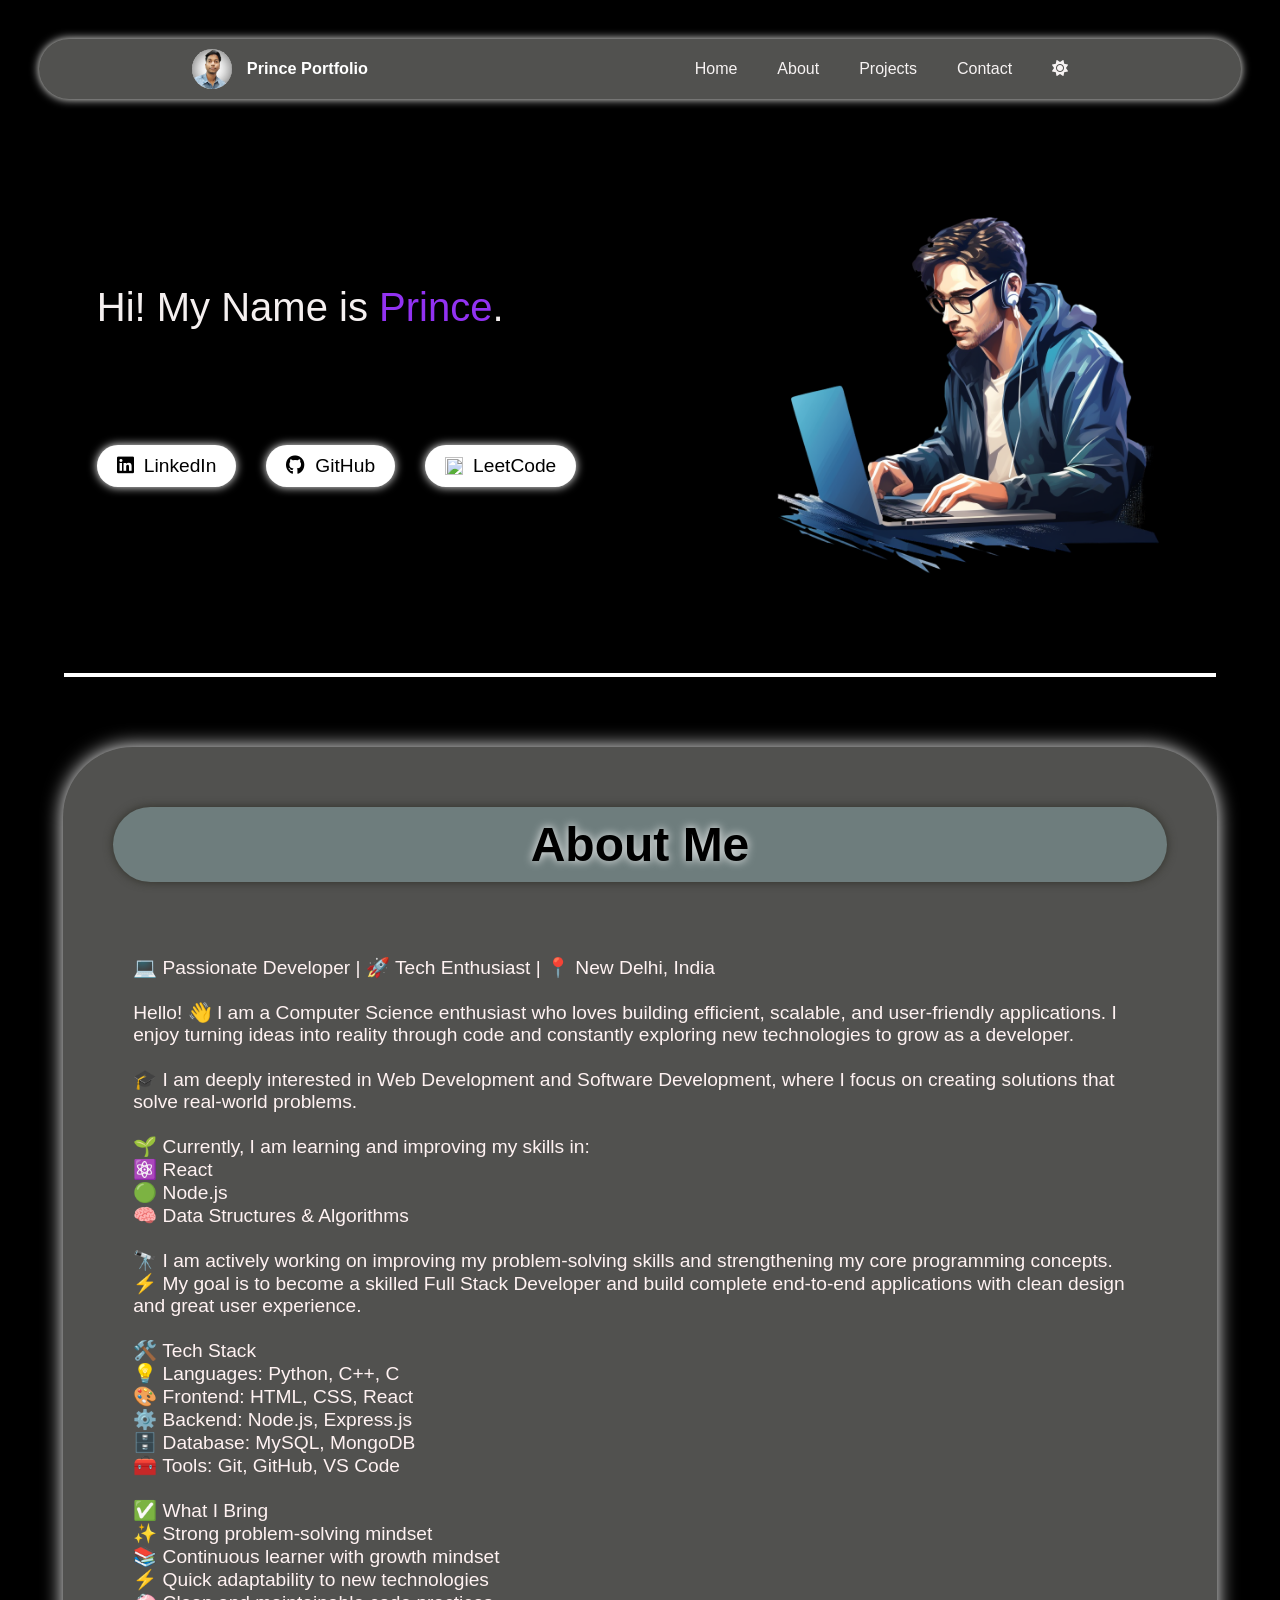
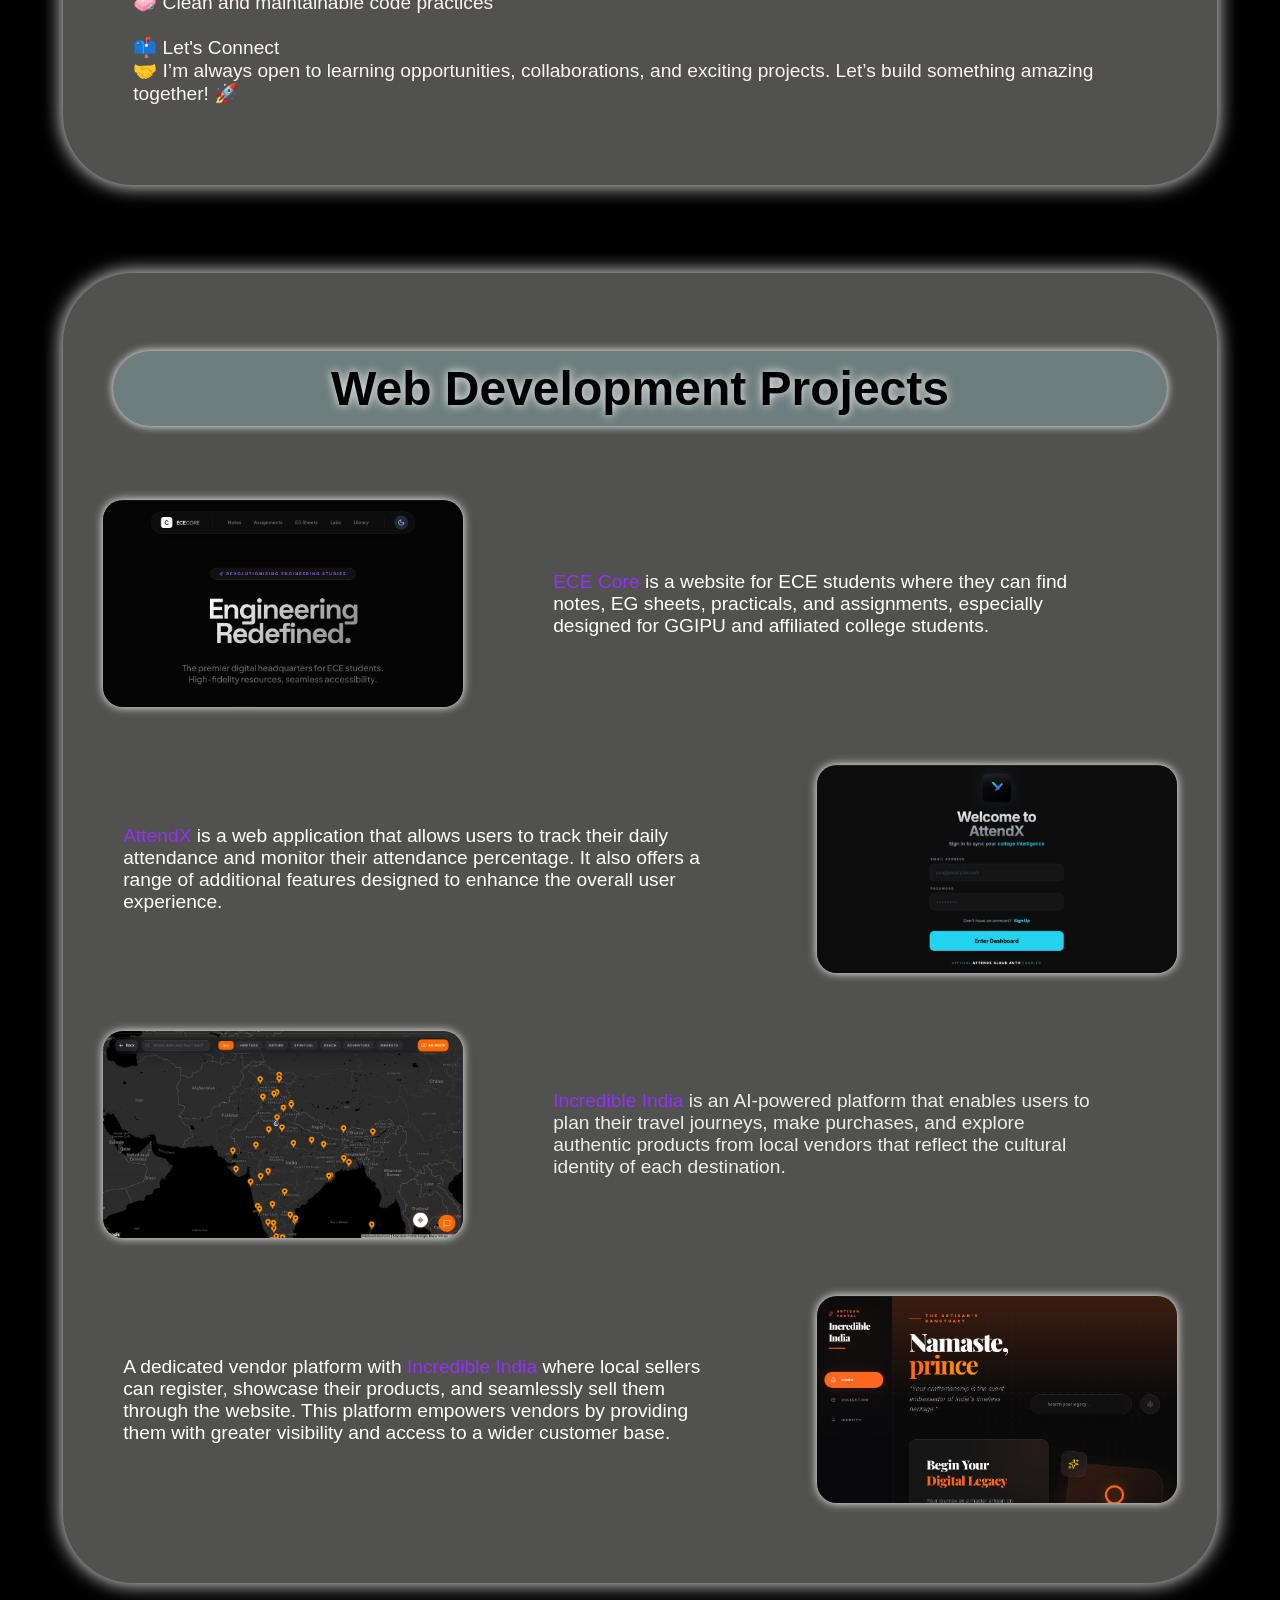
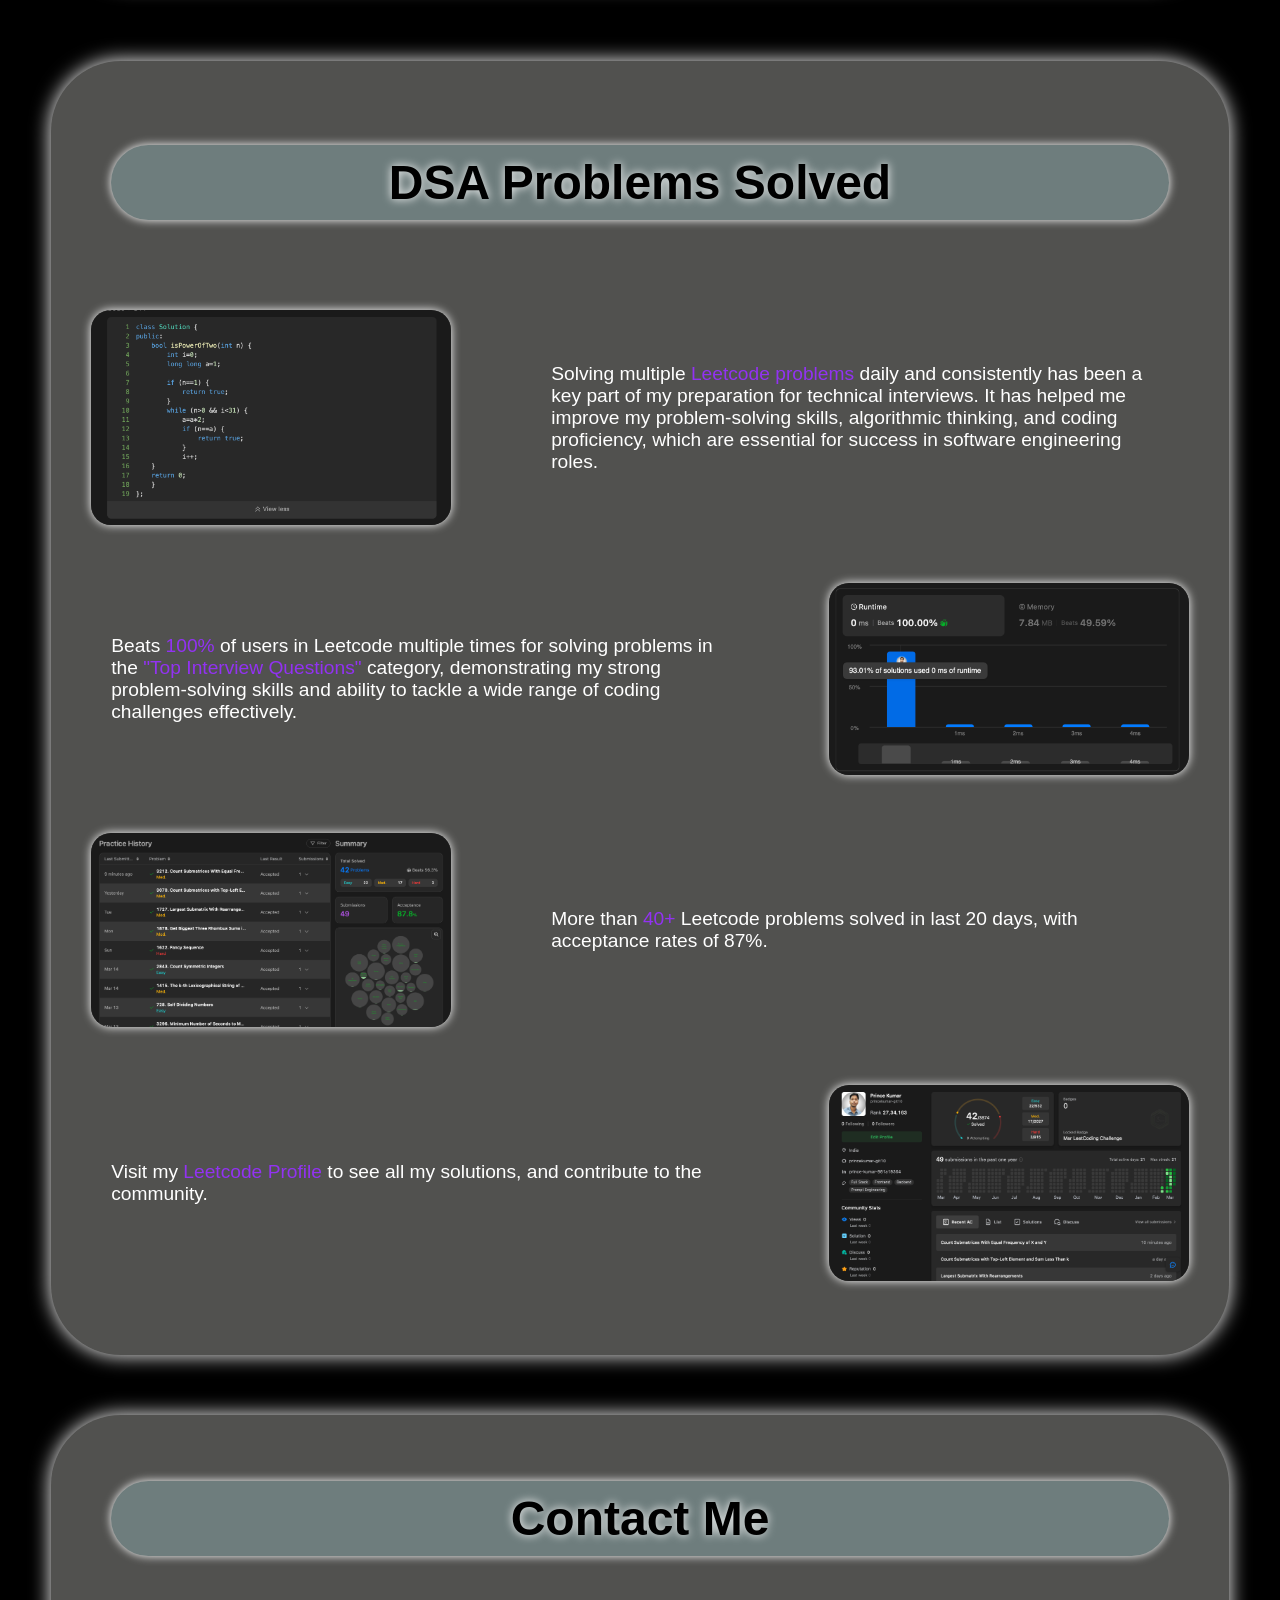
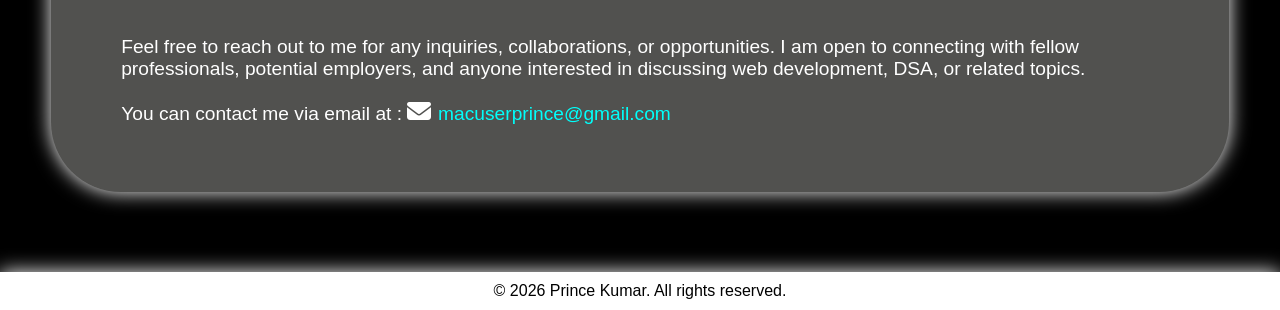
==== index_dark.html @ 42728716 "Added dark mode icon and fixed navbar" ====
<!DOCTYPE html>
<html lang="en">

<!-- head -->

<head>
    <meta charset="UTF-8">
    <meta name="viewport" content="width=device-width, initial-scale=1.0">
    <title>Prince-Portfolio</title>
    <link rel="stylesheet" href="style_dark.css">
    <link rel="preconnect" href="https://fonts.googleapis.com">
    <link rel="preconnect" href="https://fonts.gstatic.com" crossorigin>
    <link
        href="https://fonts.googleapis.com/css2?family=Google+Sans:ital,opsz,wght@0,17..18,400..700;1,17..18,400..700&display=swap"
        rel="stylesheet">
    <link rel="stylesheet" href="https://cdnjs.cloudflare.com/ajax/libs/font-awesome/6.5.0/css/all.min.css">

</head>

<!-- body -->

<body>
    <section id="home">

        <!-- header -->

        <header>
            <nav>
                <div class="left"><a href="https://portfolio-prince-kumar-07.vercel.app/#"><img
                            src="images/Profile.jpeg" alt="Logo"></a>
                    <h1>Prince Portfolio</h1></a>
                </div>
                <div class="right">
                    <div class="top-navbar" id="topNavbar">
                        <ul>
                            <li><a href="#home">Home</a></li>
                            <li><a href="#about">About</a></li>
                            <li><a href="#projects">Projects</a></li>
                            <li><a href="#contact">Contact</a></li>
                            <li><a href="index.html"><i class="fas fa-sun"></i></a></li>
                        </ul>
                    </div>
                </div>
            </nav>
        </header>

        <!-- main -->

        <main>

            <!-- first section -->

            <section class="first">

                <!-- left section -->

                <div class="leftsection">
                    <div>Hi! My Name is <span style="color: #9232f2;">Prince</span>.</div>
                    <br>
                    <span id="element"></span>

                    <div class="button1">
                        <a href="https://www.linkedin.com/in/prince-kumar-981a19364/" class="btn"><i
                                class="fab fa-linkedin"></i> LinkedIn</a>
                        <a href="https://github.com/princekumar-git10" class="btn"><i class="fab fa-github"></i>
                            GitHub</a>
                        <div class="button2">
                            <a href="https://leetcode.com/u/princekumar-git10/" class="btn" target="_blank">
                                <img src="https://cdn.jsdelivr.net/gh/devicons/devicon/icons/leetcode/leetcode-original.svg"
                                    class="icon">
                                LeetCode
                            </a>

                        </div>
                    </div>
                </div>

                <!-- right section -->

                <div class="rightsection">
                    <img src="images/bg.png" alt="prince">
                </div>
            </section>
    </section>

    <hr>

    <!-- about me section -->

    <section id="about">

        <h1>
            About Me
        </h1>
        <br>
        <br>
        <br>
        <div id="text">
        </div>
        <script src="react.js"></script>
    </section>
    <br>

    <!-- prohects section -->

    <section id="projects">

        <!-- second section-->

        <section class="second">
            <br>
            <h1>
                Web Development Projects
            </h1>
            <br>
            <br>
            <br>
            <div class="box">
                <div class="vertical-1"><a href="https://ece-core.vercel.app/">
                        <img class="image-top-1" src="images/Screenshot 2026-03-18 at 5.50.10 PM.png" alt="Image 1"></a>
                    <div class="vertical-text">
                        <p><span style="color: #9232f2;">ECE Core </span> is a website for ECE students where they can
                            find notes, EG sheets, practicals, and assignments, especially designed for GGIPU and
                            affiliated college students.
                        </p>
                    </div>
                </div>
                <br>
                <div class="vertical-2">
                    <div class="vertical-text">
                        <p><span style="color: #9232f2;">AttendX</span> is a web application that allows users to track
                            their daily attendance and monitor their attendance percentage. It also offers a range of
                            additional features designed to enhance the overall user experience.</p>

                    </div>
                    <a href="https://attendxwithai.netlify.app"><img class="image-top-2"
                            src="images/Screenshot 2026-03-18 at 5.49.44 PM.png" alt="Image 2"></a>
                </div>
                <br>
                <div class="vertical-3">
                    <a href="https://incredible-india-website-six.vercel.app/">
                        <img class="image-top-3" src="images/Screenshot 2026-03-18 at 5.48.37 PM.png" alt="Image 3"></a>
                    <div class="vertical-text">
                        <p><span style="color: #9232f2;">Incredible India </span> is an AI-powered platform that enables
                            users to plan their travel journeys, make purchases, and explore authentic products from
                            local vendors that reflect the cultural identity of each destination.</p>
                    </div>
                </div>
                <br>
                <div class="vertical-4">
                    <div class="vertical-text">
                        <p>A dedicated vendor platform with <span style="color: #9232f2;">Incredible India </span> where
                            local sellers can register, showcase their products, and seamlessly sell them through the
                            website. This platform empowers vendors by providing them with greater visibility and access
                            to a wider customer base.</p>
                    </div>
                    <a href="https://incredible-india-artist-portal.vercel.app/">
                        <img class="image-top-4" src="images/Screenshot 2026-03-18 at 5.48.01 PM.png" alt="Image 4">
                    </a>
                </div>
            </div>
        </section>

        <br>

        <!-- third section -->

        <section class="third">
            <br>
            <br>
            <br>
            <h1>
                DSA Problems Solved
            </h1>

            <div class="box">
                <div class="vertical-1">
                    <img class="image-top-1" src="images/Screenshot 2026-03-19 at 8.12.50 PM.png" alt="Image 1">
                    <div class="vertical-text">
                        <p>Solving multiple <span style="color: #9232f2;">Leetcode problems</span> daily and
                            consistently has been a key part of my preparation for technical interviews. It has helped
                            me improve my problem-solving skills, algorithmic thinking, and coding proficiency, which
                            are essential for success in software engineering roles.</p>
                    </div>
                </div>
                <br>
                <div class="vertical-2">
                    <div class="vertical-text">
                        <p>Beats <span style="color: #9232f2;">100%</span> of users in Leetcode multiple times for
                            solving problems in the <span style="color: #9232f2;">"Top Interview Questions"</span>
                            category, demonstrating my strong problem-solving skills and ability to tackle a wide range
                            of coding challenges effectively.</p>

                    </div>
                    <img class="image-top-2" src="images/Screenshot 2026-03-19 at 8.13.04 PM.png" alt="Image 2">
                </div>
                <br>
                <div class="vertical-3">
                    <img class="image-top-3" src="images/Screenshot 2026-03-19 at 8.14.20 PM.png" alt="Image 3">
                    <div class="vertical-text">
                        <p>More than <span style="color: #9232f2;">40+</span> Leetcode problems solved in last 20 days,
                            with acceptance rates of 87%.</p>
                    </div>
                </div>
                <br>
                <div class="vertical-4">
                    <div class="vertical-text">
                        <p>Visit my <span style="color: #9232f2;">Leetcode Profile</span> to see all my solutions, and
                            contribute to the community.</p>
                    </div>

                    <a href="https://leetcode.com/u/princekumar-git10/" target="_blank">
                        <img class="image-top-4" src="images/Screenshot 2026-03-19 at 8.14.45 PM.png" alt="Image 4">
                    </a>

                </div>
            </div>
            <br>
            <br>
            <br>

        </section>
        <section id="contact">
            <!-- fourth section -->

            <section class="fourth">
                <br>
                <br>
                <h1>
                    Contact Me
                </h1>

                <div class="box">
                    <div class="vertical-1">
                        <!-- <img class="image-top-1" src="images/Screenshot 2026-03-19 at 8.15.21 PM.png" alt="Image 1"> -->
                        <div class="vertical-text">
                            <p>Feel free to reach out to me for any inquiries, collaborations, or opportunities. I am
                                open to
                                connecting with fellow professionals, potential employers, and anyone interested in
                                discussing
                                web development, DSA, or related topics.</p>
                        </div>
                    </div>
                    <br>
                    <div class="vertical-2">
                        <div class="vertical-text">
                            <p>You can contact me via email at :
                                <a href="mailto:macuserprince@gmail.com" class="nav-link-contact">
                                    <i class="fas fa-envelope"> </i>
                                </a>
                                <a href="mailto:macuserprince@gmail.com" class="buttonforcontact"><span
                                        style="color: #00fffb;"> macuserprince@gmail.com </span></a>

                            </p>
                            <br>
                            <br>
                            <br>
            </section>

        </section>

        </main>

        <!-- script for typing animation -->

        <script src="https://unpkg.com/typed.js@3.0.0/dist/typed.umd.js"></script>
        <script>
            var typed = new Typed('#element', {
                strings: ['I am a web developer', 'Also a <span style="color: #9232f2;">DSA </span>Enthusiast.'],
                typeSpeed: 50,
            });
        </script>

        <!-- footer -->

        <footer>
            <section class="footer">
                <div class="footer-content">
                    <p>&copy; 2026 Prince Kumar. All rights reserved.</p>
                </div>
            </section>
        </footer>

        <div class="bottom-navbar" id="bottomNavbar">
            <a href="#home" class="nav-link"><i class="fas fa-home"></i></a>
            <a href="#about" class="nav-link-1"><i class="fas fa-user"></i></a>
            <a href="#projects" class="nav-link"><i class="fas fa-code"></i></a>
            <a href="#contact" class="nav-link"><i class="fas fa-envelope"></i></a>
        </div>

        <script src="react.js"></script>
</body>



</html>
---- style_dark.css ----
* {
    margin: 0;
    padding: 0;
}

html {
    scroll-behavior: smooth;
}

body {
    background-color: black;
    color: white;
    font-family: 'Google Sans', sans-serif;
}

nav {
    display: flex;
    justify-content: space-around;
    align-items: center;
    height: 60px;
    background-color: #51514f;
    overflow: hidden;
    border-radius: 30px;
    margin: 3.01%;
    box-shadow: #fffffc 0px 0px 10px;
}

nav ul {
    display: flex;
    list-style: none;
}

nav ul li {
    margin: 0px 20px;
}

nav ul li a {
    text-decoration: none;

    /* margin: 0 15px; */
    color: rgb(247, 243, 243);
    font-weight: 500;

}

.left img {
    width: 40px;
    height: 40px;
    border-radius: 50%;
    margin-top: 4px;
}

nav ul li a:hover {
    color: #938f97;
    /* font-size: 1.02rem;
    transition: 0.3s; */

}

div.left {
    color: rgb(255, 255, 255);
    font-size: 0.87rem;
    display: flex;
    align-items: center;
    gap: 15px;
}



#about {
    max-width: 87vw;
    margin: auto;
    background-color: #51514f;

    border-top-left-radius: 70px;
    border-top-right-radius: 70px;
    border-bottom-left-radius: 70px;
    border-bottom-right-radius: 70px;
    padding: 60px 20px;
    margin-top: 70px;
    box-shadow: #ffffff 0px 0px 20px;
}

#about h1 {
    color: rgb(0, 0, 0);
    font-size: 3rem;
    margin: 0px 30px;
    text-shadow: #ffffff 0px 0px 10px;
    box-shadow: #313129 0px 0px 10px;
    background-color: rgb(110, 125, 125);

    border-radius: 80px;
    padding: 10px;
    text-align: center;
}

#about p {
    margin: 20px 50px;
    text-align: left;
    font-size: 1.2rem;
    color: rgb(255, 255, 255);
    /* justify-content: space-around; */
}

#about #text {
    font-size: 1.2rem;
    color: rgb(255, 242, 242);
    margin: 20px 50px;
}


.first {
    color: rgb(245, 240, 240);
    /* width: 100%; */
    display: flex;
    justify-content: space-around;
    align-items: center;
    margin: 5vw 6vw;
}

.first .button1 {
    display: flex;
    gap: 30px;
}

.first .button1 a:hover {
    background-color: #51514f;
    color: white;
    transition: 0.3s;
    transform: scale(1.1);
}

.first .button1 a {
    background-color: #ffffff;
    color: black;
    border: none;
    padding: 10px 20px;
    border-radius: 50px;
    font-size: 1.2rem;
    cursor: pointer;
    box-shadow: #ffffff 0px 0px 10px;
    margin-top: 70px;
    text-decoration: none;
    display: flex;
    align-items: center;
    gap: 10px;
}


div.leftsection {
    /* background-color: rgb(255, 0, 0); */
    width: 50%;
    font-size: 2.5rem;
    margin-left: 20px;
    /* padding: 90px; */

}

div.rightsection {
    width: 50%;
}

.rightsection img {
    width: 80%;
    margin-left: 90px;
}

hr {
    background-color: #ffffff;
    height: 4px;
    width: 90%;
    border: none;
    margin: 0px auto;

}

.second {
    max-width: 87vw;
    margin: auto;
    background-color: #51514f;

    border-top-left-radius: 70px;
    border-top-right-radius: 70px;
    border-bottom-left-radius: 70px;
    border-bottom-right-radius: 70px;
    padding: 60px 20px;
    margin-top: 70px;
    box-shadow: #ffffff 0px 0px 20px;
}

.second h1 {
    color: rgb(0, 0, 0);
    font-size: 3rem;
    margin: 0px 30px;
    text-shadow: #ffffff 0px 0px 10px;
    box-shadow: white 0px 0px 10px;
    background-color: rgb(110, 125, 125);

    border-radius: 80px;
    padding: 10px;
    text-align: center;
}

.second .vertical-1 {
    display: flex;
    /* flex-direction: column; */
    align-items: center;
    margin: 10px 10px;
    /* width: 300px; */
    height: auto;

}

.second .vertical-1 .vertical-text {
    margin: 0px 80px;
    text-align: left;
    font-size: 1.2rem;
    color: rgb(255, 255, 255);
    /* justify-content: space-around; */
}


.second img.image-top-1 {
    display: flex;
    flex-direction: column;
    align-items: center;
    margin: 10px 10px;
    width: 360px;
    height: auto;
    border-radius: 20px;
    box-shadow: #ffffff 0px 0px 10px;
}

.second .vertical-2 {
    display: flex;
    /* flex-direction: column; */
    align-items: center;
    margin: 10px 10px;
    /* width: 300px; */
    height: auto;
    gap: 50px;

}

.second .vertical-2 .vertical-text {
    margin: 0px 30px;
    text-align: left;
    font-size: 1.2rem;
    color: rgb(255, 255, 255);
    /* justify-content: space-around; */
}


.second img.image-top-2 {
    display: flex;
    flex-direction: column;
    align-items: center;
    margin: 10px 10px;
    width: 360px;
    height: auto;
    border-radius: 20px;
    box-shadow: #ffffff 0px 0px 10px;
}

.second .vertical-3 {
    display: flex;
    /* flex-direction: column; */
    align-items: center;
    margin: 10px 10px;
    /* width: 300px; */
    height: auto;

}

.second .vertical-3 .vertical-text {
    margin: 0px 80px;
    text-align: left;
    font-size: 1.2rem;
    color: rgb(236, 236, 236);
    /* justify-content: space-around; */
}


.second img.image-top-3 {
    display: flex;
    flex-direction: column;
    align-items: center;
    margin: 10px 10px;
    width: 360px;
    height: auto;
    border-radius: 20px;
    box-shadow: #ffffff 0px 0px 10px;
}

.second .vertical-4 {
    display: flex;
    /* flex-direction: column; */
    align-items: center;
    margin: 10px 10px;
    /* width: 300px; */
    height: auto;
    gap: 50px;
}

.second .vertical-4 .vertical-text {
    margin: 0px 30px;
    text-align: left;
    font-size: 1.2rem;
    color: rgb(255, 255, 255);
    /* justify-content: space-around; */
}


.second img.image-top-4 {
    display: flex;
    flex-direction: column;
    align-items: center;
    margin: 10px 10px;
    width: 360px;
    height: auto;
    border-radius: 20px;
    box-shadow: #ffffff 0px 0px 10px;
}

.second img.image-top-1:hover {
    box-shadow: #9232f2 0px 0px 20px;
    transition: 0.3s;
    transform: scale(1.1)
}

.second img.image-top-2:hover {
    box-shadow: #9232f2 0px 0px 20px;
    transition: 0.3s;
    transform: scale(1.1)
}

.second img.image-top-3:hover {
    box-shadow: #9232f2 0px 0px 20px;
    transition: 0.3s;
    transform: scale(1.1)
}

.second img.image-top-4:hover {
    box-shadow: #9232f2 0px 0px 20px;
    transition: 0.3s;
    transform: scale(1.1)
}

.third {
    max-width: 92vw;
    margin: auto;
    background-color: #51514f;

    border-top-left-radius: 70px;
    border-top-right-radius: 70px;
    border-bottom-left-radius: 70px;
    border-bottom-right-radius: 70px;

    margin-top: 60px;
    box-shadow: #ffffff 0px 0px 20px;
}

.third h1 {
    color: rgb(0, 0, 0);
    font-size: 3rem;
    margin: 80px 60px;
    text-shadow: #ffffff 0px 0px 10px;
    box-shadow: #ffffff 0px 0px 10px;
    background-color: rgb(110, 125, 125);

    border-radius: 80px;
    padding: 10px;
    text-align: center;
    margin-top: 30px;
}

.third .vertical-1 {
    display: flex;
    /* flex-direction: column; */
    align-items: center;
    margin: 10px 10px;
    /* width: 300px; */
    height: auto;

}

.third .vertical-1 .vertical-text {
    margin: 0px 70px;
    text-align: left;
    font-size: 1.2rem;
    color: rgb(255, 255, 255);
    /* justify-content: space-around; */
}


.third img.image-top-1 {
    display: flex;
    /* flex-direction: column; */
    align-items: center;
    margin: 10px 30px;
    width: 360px;
    height: auto;
    border-radius: 20px;
    box-shadow: #ffffff 0px 0px 10px;
}

.third .vertical-2 {
    display: flex;
    /* flex-direction: column; */
    align-items: center;
    margin: 10px 10px;
    /* width: 300px; */
    height: auto;
    gap: 30px;
}

.third .vertical-2 .vertical-text {
    margin: 0px 50px;
    text-align: left;
    font-size: 1.2rem;
    color: rgb(255, 255, 255);
    /* justify-content: space-around; */
}


.third img.image-top-2 {
    display: flex;
    flex-direction: column;
    align-items: center;
    margin: 10px 30px;
    width: 360px;
    height: auto;
    border-radius: 20px;
    box-shadow: #ffffff 0px 0px 10px;
}

.third .vertical-3 {
    display: flex;
    /* flex-direction: column; */
    align-items: center;
    margin: 10px 10px;
    /* width: 300px; */
    height: auto;

}

.third .vertical-3 .vertical-text {
    margin: 0px 70px;
    text-align: left;
    font-size: 1.2rem;
    color: rgb(255, 255, 255);
    /* justify-content: space-around; */
}


.third img.image-top-3 {
    display: flex;
    flex-direction: column;
    align-items: center;
    margin: 10px 30px;
    width: 360px;
    height: auto;
    border-radius: 20px;
    box-shadow: #ffffff 0px 0px 10px;
}

.third .vertical-4 {
    display: flex;
    /* flex-direction: column; */
    align-items: center;
    margin: 10px 10px;
    /* width: 300px; */
    height: auto;

}

.third .vertical-4 .vertical-text {
    margin: 0px 50px;
    text-align: left;
    font-size: 1.2rem;
    color: rgb(255, 255, 255);
    /* justify-content: space-around; */
}


.third img.image-top-4 {
    display: flex;
    flex-direction: column;
    align-items: center;
    margin: 10px 30px;
    width: 360px;
    height: auto;
    border-radius: 20px;
    box-shadow: #ffffff 0px 0px 10px;
}

.third img.image-top-1:hover {
    box-shadow: #9232f2 0px 0px 20px;
    transition: 0.3s;
    transform: scale(1.1)
}

.third img.image-top-2:hover {
    box-shadow: #9232f2 0px 0px 20px;
    transition: 0.3s;
    transform: scale(1.1)
}

.third img.image-top-3:hover {
    box-shadow: #9232f2 0px 0px 20px;
    transition: 0.3s;
    transform: scale(1.1)
}

.third img.image-top-4:hover {
    box-shadow: #9232f2 0px 0px 20px;
    transition: 0.3s;
    transform: scale(1.1)
}

.first .button2 {
    display: flex;
    gap: 30px;
    flex-wrap: wrap;
}

.first .button2 a:hover {
    background-color: #51514f;
    color: white;
    transition: 0.3s;
    transform: scale(1.1);
}

.first .button2 a {
    background-color: #ffffff;
    color: black;
    border: none;
    padding: 10px 20px;
    border-radius: 50px;
    font-size: 1.2rem;
    cursor: pointer;
    box-shadow: #ffffff 0px 0px 10px;
    margin-top: 70px;
    text-decoration: none;
    display: flex;
    align-items: center;
    gap: 10px;
}

.icon {
    width: 18px;
    height: 18px;
}

.footer {
    background-color: #ffffff;
    color: black;
    text-align: center;
    padding: 10px 0;
    margin-top: 80px;
    /* border-radius: 20px; */
    box-shadow: #ffffff 0px 0px 20px;
}




.bottom-navbar {
    position: fixed;
    bottom: 35px;
    left: 80%;
    transform: translateX(-50%) translateY(20px);

    background: rgba(255, 255, 255, 0.12);
    backdrop-filter: blur(12px);
    -webkit-backdrop-filter: blur(6px);

    padding: 7px 25px;
    border-radius: 50px;

    display: flex;
    gap: 25px;

    box-shadow: 0 8px 30px rgba(0, 0, 0, 0.2);

    opacity: 1;
    /* pointer-events: none; */
    transition: all 0.4s ease;
}

.bottom-navbar.show {
    opacity: 1;
    transform: translateX(-50%) translateY(0);
    pointer-events: auto;
}

.bottom-navbar a {
    color: #ffffff;
    font-size: 18px;
    padding: 10px;
    border-radius: 50%;
    transition: 0.3s;
}

/* Hover effect */
.bottom-navbar a:hover {
    background: rgba(146, 50, 242, 0.2);
    color: #0e0e0f;
}

/* Active link */
.bottom-navbar a.active {
    background: #3f3f40;
    color: white;
}


.bottom-navbar .nav-link-1 {
    color: #ffffff;
    font-size: 18px;
    padding: 10px;
    border-radius: 50%;
    transition: 0.3s;
}


#home {
    scroll-margin-top: 80px;
    /* adjust based on navbar height */
}


#bottomNavbar {
    opacity: 0;
}

#bottomNavbar.show {
    opacity: 1;
}

#bottomNavbar {
    background: rgba(255, 255, 255, 0.2);
    backdrop-filter: blur(10px);
    border: 1px solid rgba(255, 255, 255, 0.3);
}


.fourth {
    max-width: 92vw;
    margin: auto;
    background-color: #51514f;

    border-top-left-radius: 70px;
    border-top-right-radius: 70px;
    border-bottom-left-radius: 70px;
    border-bottom-right-radius: 70px;

    margin-top: 60px;
    box-shadow: #ffffff 0px 0px 20px;
}

.fourth h1 {
    color: rgb(0, 0, 0);
    font-size: 3rem;
    margin: 80px 60px;
    text-shadow: #ffffff 0px 0px 10px;
    box-shadow: #ffffff 0px 0px 10px;
    background-color: rgb(110, 125, 125);

    border-radius: 80px;
    padding: 10px;
    text-align: center;
    margin-top: 30px;
}

.fourth .vertical-1 .vertical-text {
    margin: 0px 70px;
    text-align: left;
    font-size: 1.2rem;
    color: rgb(255, 255, 255);
    /* justify-content: space-around; */
}

.fourth .vertical-2 .vertical-text {
    margin: 0px 70px;
    text-align: left;
    font-size: 1.2rem;
    color: rgb(255, 255, 255);
    /* justify-content: space-around; */
}

.buttonforcontact {
    list-style: none;
    text-decoration: none;
}

.nav-link-contact {
    color: #ffffff;
    font-size: 1.5rem;

    transition: 0.3s;
    text-decoration: none;
}
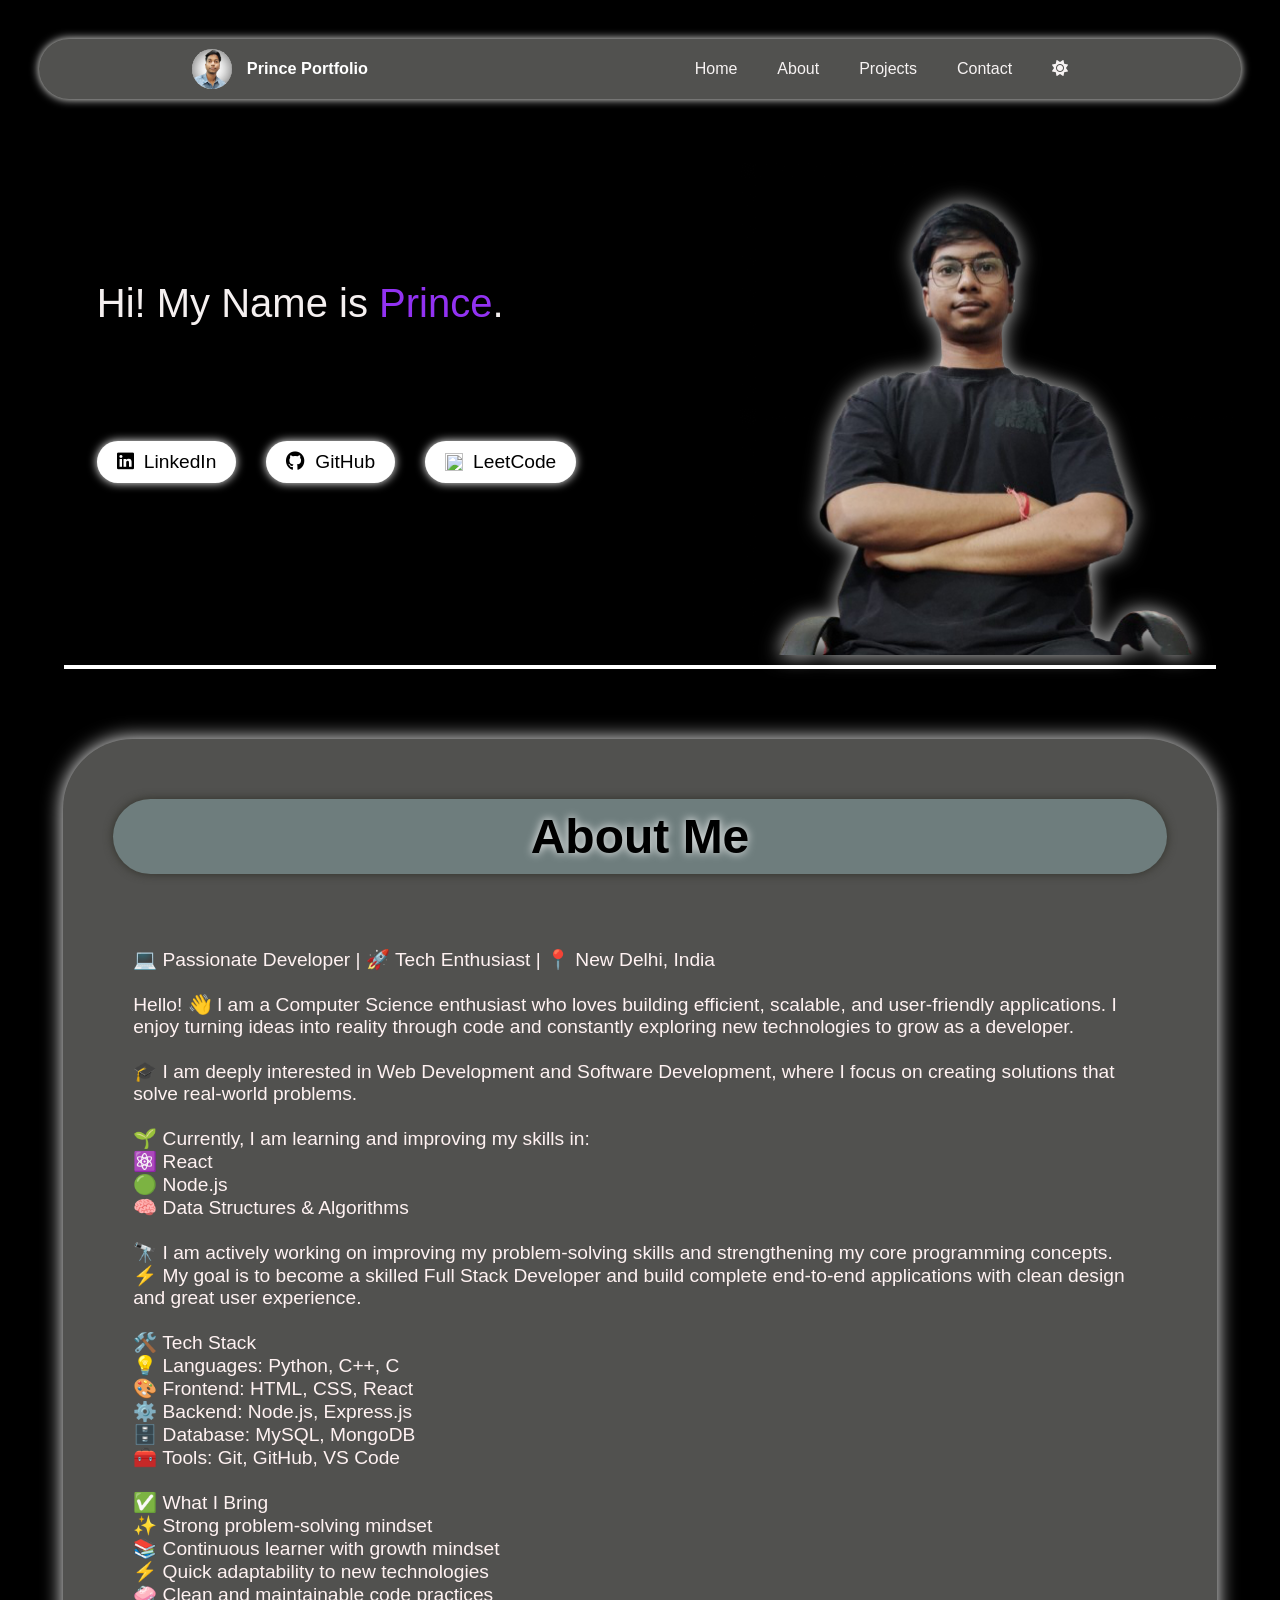
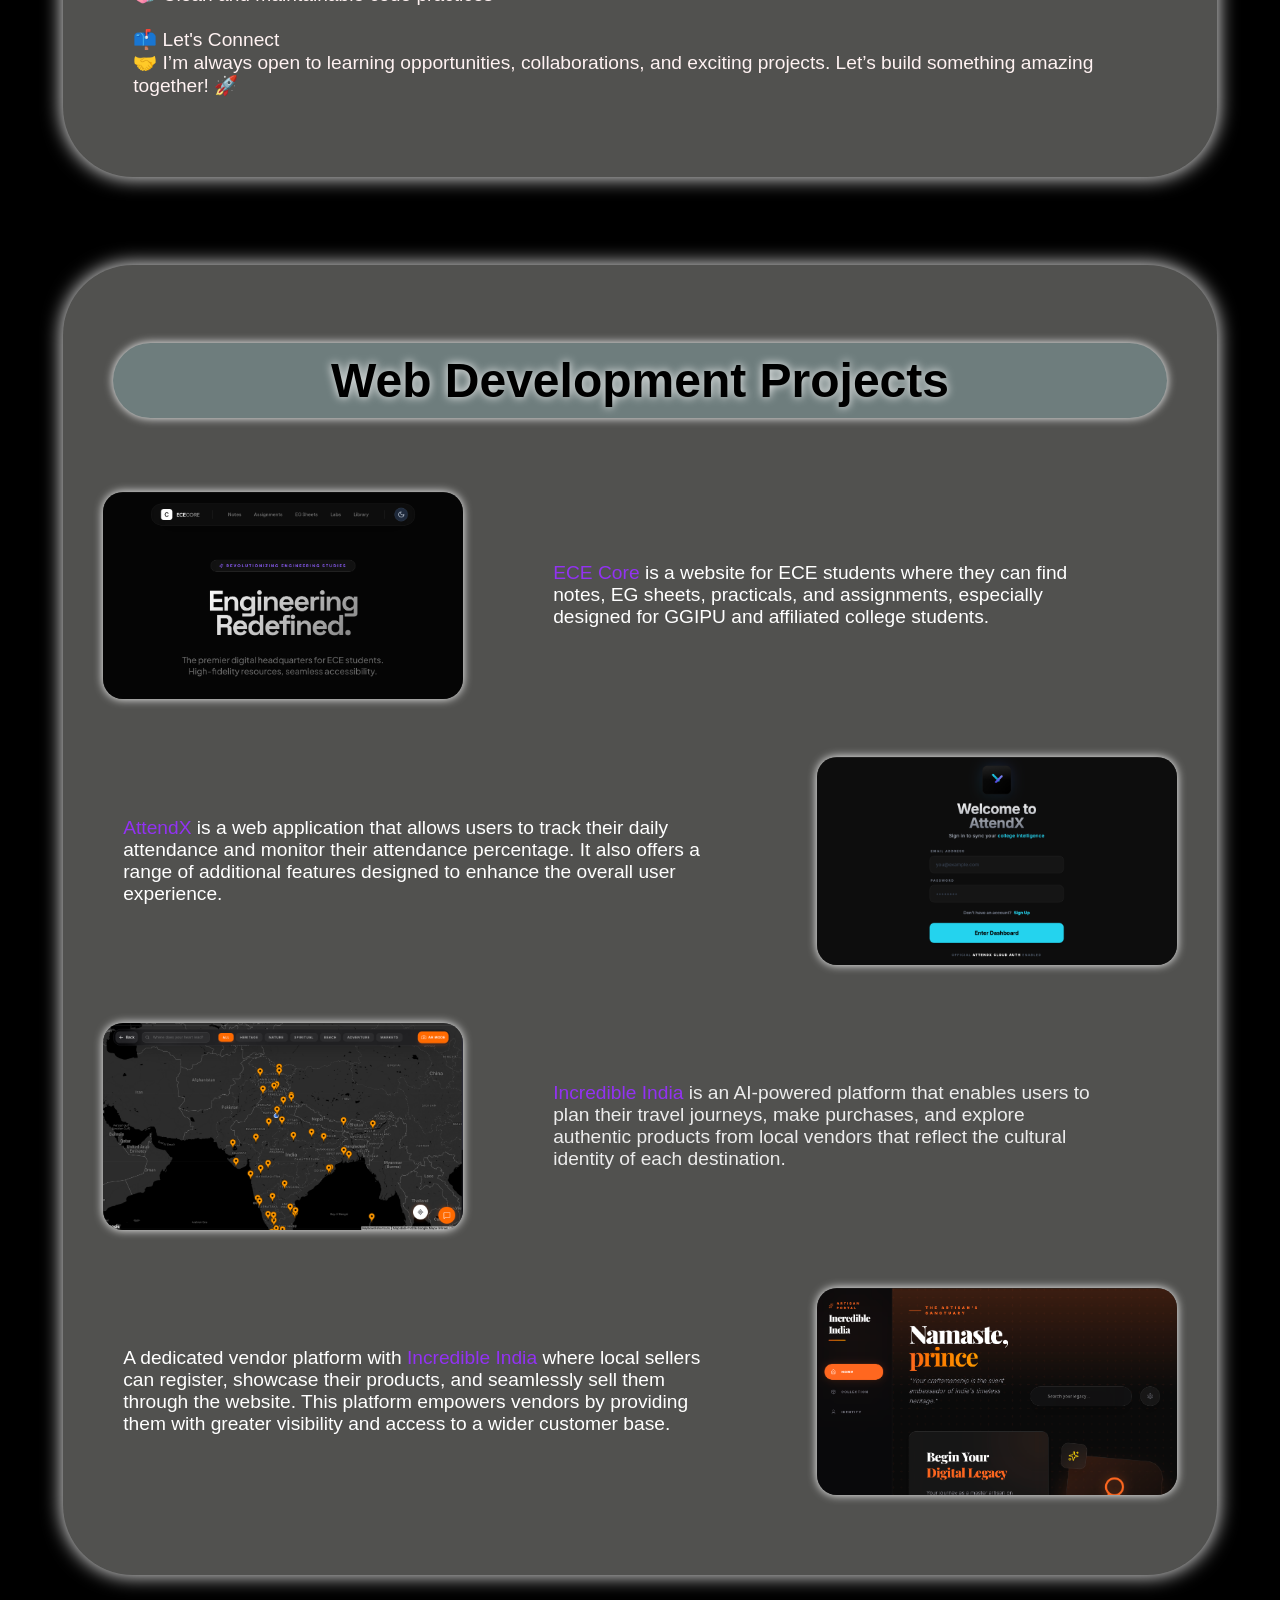
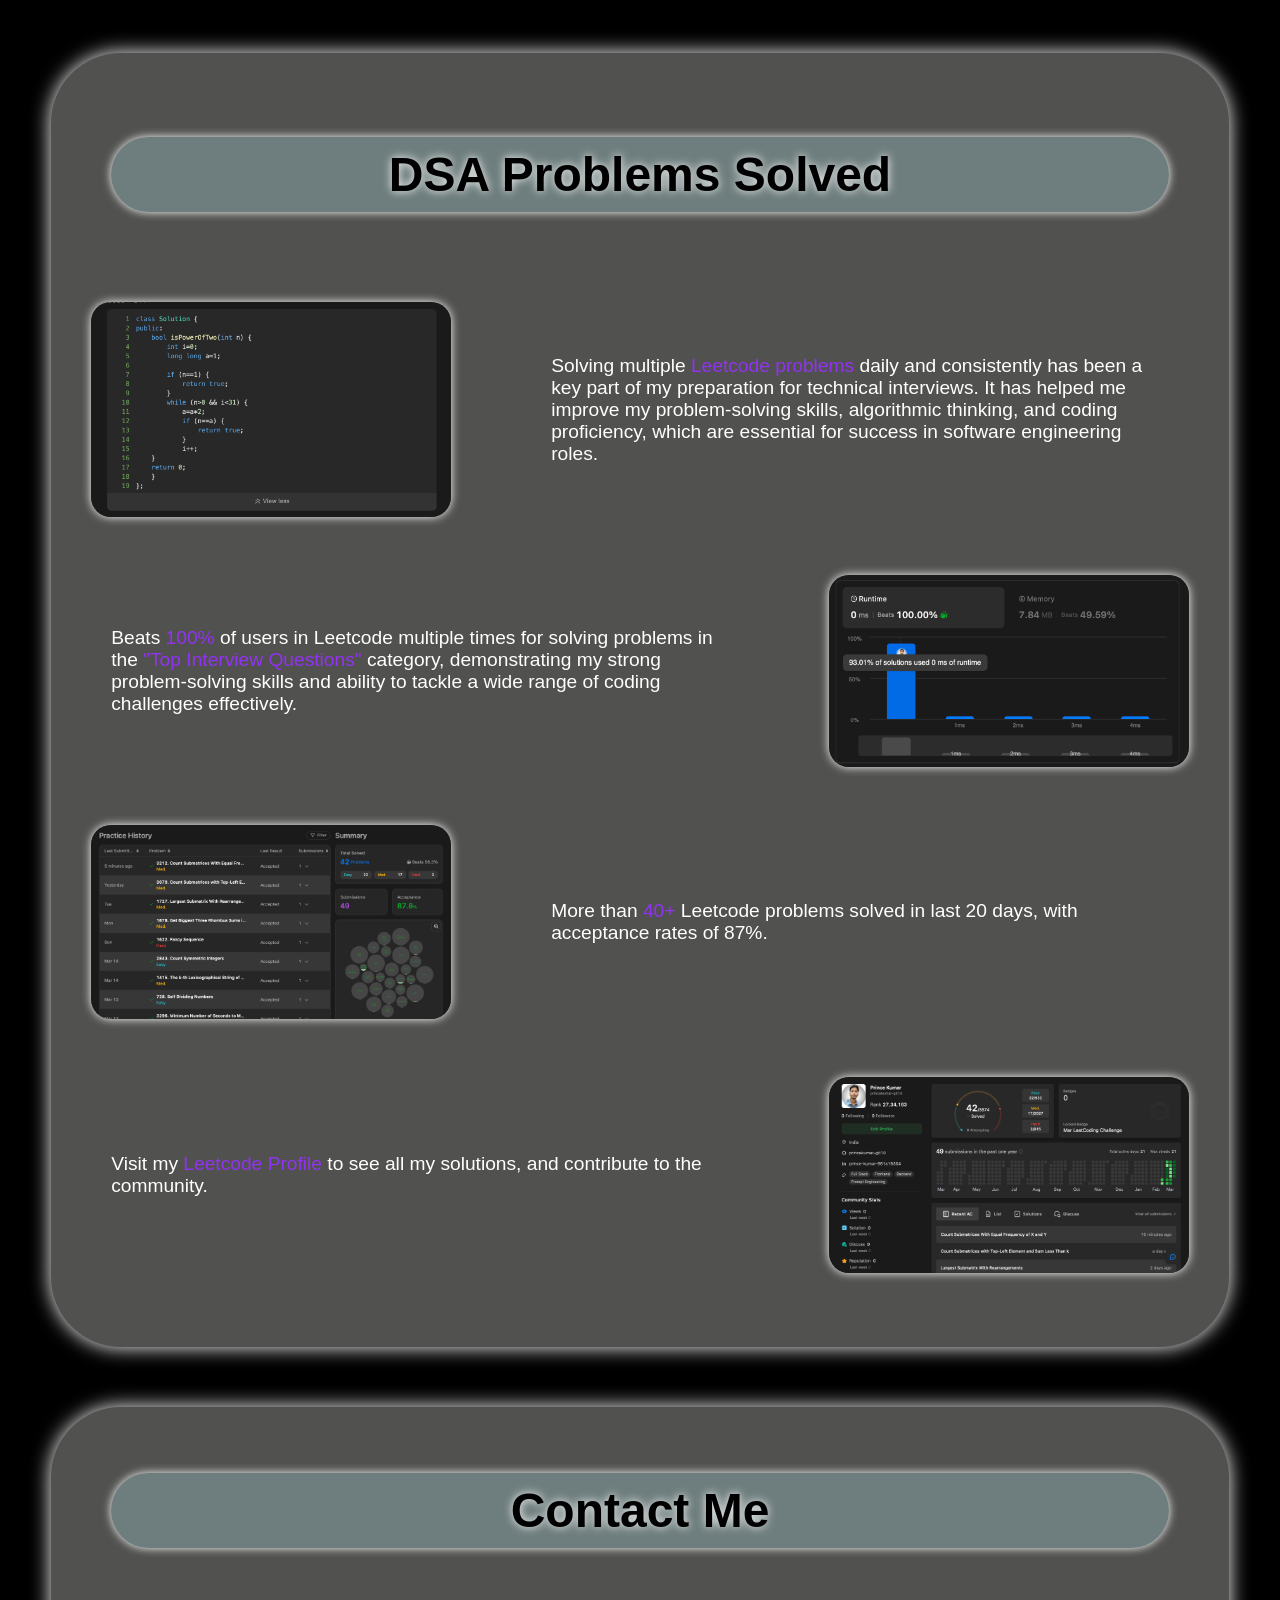
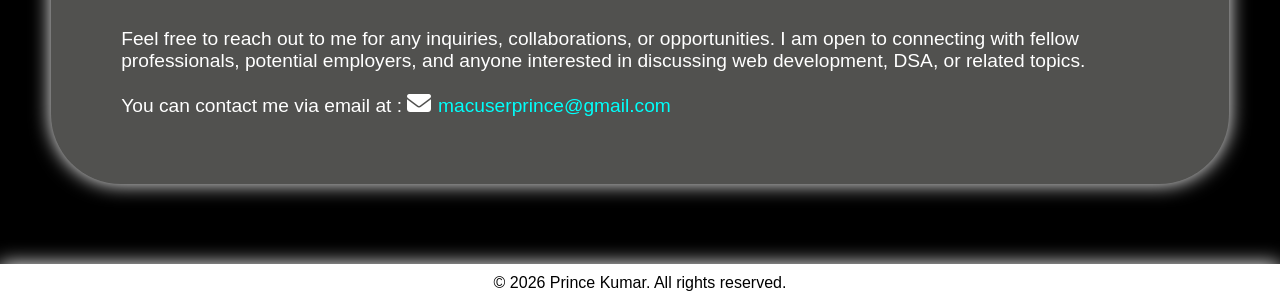
==== commit 12945cbc: "image change" ====
--- a/index_dark.html
+++ b/index_dark.html
@@ -30,6 +30,13 @@
                             src="images/Profile.jpeg" alt="Logo"></a>
                     <h1>Prince Portfolio</h1></a>
                 </div>
+
+                <div class="menu-toggle" id="mobile-menu">
+                    <span class="bar"></span>
+                    <span class="bar"></span>
+                    <span class="bar"></span>
+                </div>
+
                 <div class="right">
                     <div class="top-navbar" id="topNavbar">
                         <ul>
@@ -78,7 +85,7 @@
                 <!-- right section -->
 
                 <div class="rightsection">
-                    <img src="images/bg.png" alt="prince">
+                    <img src="images/new_profile-removebg-preview.png" alt="prince">
                 </div>
             </section>
     </section>
--- a/style_dark.css
+++ b/style_dark.css
@@ -1,3 +1,792 @@
+@media (max-width: 768px) {
+
+    .menu-toggle {
+        display: block;
+    }
+
+    .menu-toggle {
+        cursor: pointer;
+        /* background: rgba(255, 255, 255, 0.2); */
+        backdrop-filter: blur(50px);
+        /* border: 1px solid rgba(255, 255, 255, 0.3); */
+    }
+
+    .menu-toggle:hover {
+        /* border-radius: 50px; */
+        transition: 0.3s;
+        background: rgba(255, 255, 255, 0.2);
+        backdrop-filter: blur(50px);
+        /* border: 1px solid rgba(255, 255, 255, 0.3); */
+    }
+
+    .menu-toggle .bar {
+        display: block;
+        width: 25px;
+        height: 3px;
+        margin: 5px auto;
+        background: rgb(255, 255, 255);
+    }
+
+    .top-navbar {
+        display: none;
+        flex-direction: column;
+        width: 100%;
+        position: absolute;
+        top: 90px;
+        left: 0;
+        text-align: center;
+
+        background: rgba(255, 255, 255, 0.2);
+        backdrop-filter: blur(50px);
+        border: 1px solid rgba(255, 255, 255, 0.3);
+
+        height: 30px;
+        
+        box-shadow: 0 8px 30px rgba(0, 0, 0, 0.2);
+        justify-content:center;
+        
+        border-top-left-radius: 70px;
+        border-top-right-radius: 70px;
+        border-bottom-left-radius: 70px;
+        border-bottom-right-radius: 70px;
+        max-width: fit-content;
+        margin: 0px 3px auto;
+    }
+
+    .top-navbar.active {
+        display: flex;
+    }
+
+    * {
+        margin: 0;
+        padding: 0;
+    }
+
+    html {
+        scroll-behavior: smooth;
+    }
+
+    body {
+        background-color: black;
+    color: white;
+    font-family: 'Google Sans', sans-serif;
+    }
+
+    nav {
+        display: flex;
+        justify-content: space-around;
+        align-items: center;
+        height: 60px;
+        background-color: #51514f;
+        overflow: hidden;
+        border-radius: 30px;
+        margin: 3.01%;
+         box-shadow: #fffffc 0px 0px 10px;
+    }
+
+    nav ul {
+        display: flex;
+        list-style: none;
+    }
+
+    nav ul li {
+        padding: 0 17px;
+    }
+
+    nav ul li a {
+        text-decoration: none;
+        color: rgb(247, 243, 243);
+        font-weight: 500;
+
+    }
+
+    .left img {
+        width: 40px;
+        height: 40px;
+        border-radius: 50%;
+        margin-top: 4px;
+        
+    }
+
+    nav ul li a:hover {
+        color: #938f97;
+    }
+
+    div.left {
+        color: rgb(255, 255, 255);
+        font-size: 0.87rem;
+        display: flex;
+        align-items: center;
+        gap: 15px;
+    }
+
+
+
+    #about {
+        max-width: 85vw;
+        margin: auto;
+        background-color: #51514f;
+
+        border-top-left-radius: 70px;
+        border-top-right-radius: 70px;
+        border-bottom-left-radius: 70px;
+        border-bottom-right-radius: 70px;
+        padding: 60px 20px;
+        margin-top: 70px;
+        box-shadow: #ffffff 0px 0px 20px;
+    }
+
+    #about h1 {
+        color: rgb(0, 0, 0);
+        font-size: 3rem;
+        margin: 0px 30px;
+        text-shadow: #ffffff 0px 0px 10px;
+        box-shadow: #313129 0px 0px 10px;
+        background-color: rgb(110, 125, 125);
+
+        border-radius: 80px;
+        padding: 10px;
+        text-align: center;
+    }
+
+    #about #text {
+
+        text-align: left;
+        font-size: 1.2rem;
+        color: rgb(255, 242, 242);
+        /* justify-content: space-around; */
+        margin: 0px 10px;
+        padding: 0;
+    }
+
+
+    .first {
+        color: rgb(245, 240, 240);
+        /* width: 100%; */
+        /* display: flex; */
+        justify-content: space-between;
+        align-items: center;
+        margin: 5vw 5vw;
+        margin-top: 70px;
+    }
+
+    .first .button1 {
+        display: flex;
+        justify-content: center;
+        align-items: center;
+        gap: 5px;
+    }
+
+    .first .button1 a:hover {
+        background-color: #51514f;
+        color: white;
+        transition: 0.3s;
+        transform: scale(1.1);
+    }
+
+    .first .button1 a {
+        background-color: #ffffff;
+        color: black;
+        border: none;
+        padding: 10px 20px;
+        border-radius: 50px;
+        font-size: 1rem;
+        cursor: pointer;
+        box-shadow: #ffffff 0px 0px 10px;
+        margin-top: 50px;
+        text-decoration: none;
+        display: flex;
+        align-items: center;
+        gap: 10px;
+    }
+
+    .first .button2 {
+        display: flex;
+        gap: 10px;
+        flex-wrap: wrap;
+    }
+
+    .first .button2 a:hover {
+        background-color: #51514f;
+        color: white;
+        transition: 0.3s;
+        transform: scale(1.1);
+    }
+
+    .first .button2 a {
+        background-color: #ffffff;
+        color: black;
+        border: none;
+        padding: 10px 20px;
+        border-radius: 50px;
+        font-size: 1rem;
+        cursor: pointer;
+         box-shadow: #ffffff 0px 0px 10px;
+        margin-top: 50px;
+        text-decoration: none;
+        display: flex;
+        align-items: center;
+        gap: 10px;
+    }
+
+    .icon {
+        width: 18px;
+        height: 18px;
+    }
+
+    div.leftsection {
+        width: 90%;
+        font-size: 2rem;
+        margin-left: 20px;
+    }
+
+    div.rightsection {
+        width: 50%;
+    }
+
+    .rightsection img {
+        display: none;
+        width: 80%;
+        margin-left: 90px;
+    }
+
+    hr {
+        background-color: #ffffff;
+        height: 4px;
+
+        width: 90%;
+        border: none;
+        margin: 70px auto;
+
+    }
+
+    .second {
+        max-width: 85vw;
+        margin: auto;
+        background-color: #51514f;
+
+        border-top-left-radius: 70px;
+        border-top-right-radius: 70px;
+        border-bottom-left-radius: 70px;
+        border-bottom-right-radius: 70px;
+        padding: 60px 20px;
+        margin-top: 70px;
+        box-shadow: #ffffff 0px 0px 20px;
+    }
+
+    .second h1 {
+        color: rgb(0, 0, 0);
+        font-size: 2rem;
+        margin: 0px 30px;
+        text-shadow: #ffffff 0px 0px 10px;
+         box-shadow: white 0px 0px 10px;
+        background-color: rgb(110, 125, 125);
+
+        border-radius: 80px;
+        padding: 10px;
+        text-align: center;
+    }
+
+    .second .vertical-1 {
+        align-items: center;
+        margin: 0px -24px;
+        height: auto;
+    }
+
+    .second .vertical-1 .vertical-text {
+        margin: 30px 30px;
+        text-align: left;
+        font-size: 1.2rem;
+        color: rgb(255, 255, 255);
+
+    }
+
+
+    .second img.image-top-1 {
+        display: flex;
+        flex-direction: column;
+        align-items: center;
+        margin: 10px 10px;
+        width: 360px;
+        height: auto;
+        border-radius: 20px;
+        box-shadow: #ffffff 0px 0px 10px;
+    }
+
+    .second .vertical-2 {
+        align-items: center;
+        margin: 0px -24px;
+        height: auto;
+        display: flex;
+        flex-direction: column;
+    }
+
+    .second .vertical-2 .vertical-text {
+        margin: 30px 30px;
+        text-align: left;
+        font-size: 1.2rem;
+        color: rgb(255, 255, 255);
+        order: 2;
+    }
+
+
+    .second img.image-top-2 {
+        display: flex;
+        flex-direction: column;
+        align-items: center;
+        margin: 10px 10px;
+        width: 360px;
+        height: auto;
+        border-radius: 20px;
+        box-shadow: #ffffff 0px 0px 10px;
+        order: 1;
+    }
+
+    .second .vertical-3 {
+        align-items: center;
+        margin: 0px -24px;
+        height: auto;
+    }
+
+    .second .vertical-3 .vertical-text {
+        margin: 30px 30px;
+        text-align: left;
+        font-size: 1.2rem;
+        color: rgb(236, 236, 236);
+        /* justify-content: space-around; */
+    }
+
+
+    .second img.image-top-3 {
+        display: flex;
+        flex-direction: column;
+        align-items: center;
+        margin: 10px 10px;
+        width: 360px;
+        height: auto;
+        border-radius: 20px;
+        box-shadow: #ffffff 0px 0px 10px;
+    }
+
+    .second .vertical-4 {
+        align-items: center;
+        margin: 0px -24px;
+        height: auto;
+        display: flex;
+        flex-direction: column;
+    }
+
+    .second .vertical-4 .vertical-text {
+        margin: 30px 30px;
+        text-align: left;
+        font-size: 1.2rem;
+        color: rgb(255, 255, 255);
+        /* justify-content: space-around; */
+        order: 2;
+    }
+
+
+    .second img.image-top-4 {
+        display: flex;
+        flex-direction: column;
+        align-items: center;
+        margin: 10px 10px;
+        width: 360px;
+        height: auto;
+        border-radius: 20px;
+        box-shadow: #ffffff 0px 0px 10px;
+        order: 1;
+    }
+
+    .second img.image-top-1:hover {
+        box-shadow: #9232f2 0px 0px 20px;
+        transition: 0.3s;
+        transform: scale(1.1)
+    }
+
+    .second img.image-top-2:hover {
+        box-shadow: #9232f2 0px 0px 20px;
+        transition: 0.3s;
+        transform: scale(1.1)
+    }
+
+    .second img.image-top-3:hover {
+        box-shadow: #9232f2 0px 0px 20px;
+        transition: 0.3s;
+        transform: scale(1.1)
+    }
+
+    .second img.image-top-4:hover {
+        box-shadow: #9232f2 0px 0px 20px;
+        transition: 0.3s;
+        transform: scale(1.1)
+    }
+
+    .third {
+        max-width: 95vw;
+        margin: auto;
+        background-color: #51514f;
+
+        border-top-left-radius: 70px;
+        border-top-right-radius: 70px;
+        border-bottom-left-radius: 70px;
+        border-bottom-right-radius: 70px;
+
+        margin-top: 60px;
+        box-shadow: #ffffff 0px 0px 20px;
+    }
+
+    .third h1 {
+        color: rgb(0, 0, 0);
+        font-size: 2.2rem;
+        margin: 80px 40px;
+        text-shadow: #ffffff 0px 0px 10px;
+        box-shadow: #ffffff 0px 0px 10px;
+        background-color: rgb(110, 125, 125);
+
+        border-radius: 80px;
+        padding: 20px;
+        text-align: center;
+        margin-top: 30px;
+    }
+
+    .third .vertical-1 {
+        display: flex;
+        flex-direction: column;
+        align-items: center;
+        margin: 10px 10px;
+        /* width: 300px; */
+        height: auto;
+
+    }
+
+    .third .vertical-1 .vertical-text {
+        margin: 50px 10px;
+        text-align: left;
+        font-size: 1.2rem;
+        color: rgb(255, 255, 255);
+        /* justify-content: space-around; */
+    }
+
+
+    .third img.image-top-1 {
+        display: flex;
+        /* flex-direction: column; */
+        align-items: center;
+        margin: -10px 30px;
+        width: 360px;
+        height: auto;
+        border-radius: 20px;
+        box-shadow: #ffffff 0px 0px 10px;
+    }
+
+    .third .vertical-2 {
+        display: flex;
+        flex-direction: column;
+        align-items: center;
+        margin: 10px 10px;
+        /* width: 300px; */
+        height: auto;
+    }
+
+    .third .vertical-2 .vertical-text {
+        margin: 50px 10px;
+        text-align: left;
+        font-size: 1.2rem;
+        color: rgb(255, 255, 255);
+        /* justify-content: space-around; */
+        order: 2;
+    }
+
+
+    .third img.image-top-2 {
+        display: flex;
+        flex-direction: column;
+        align-items: center;
+        margin: 10px 30px;
+        width: 360px;
+        height: auto;
+        border-radius: 20px;
+        box-shadow: #ffffff 0px 0px 10px;
+        order: 1;
+    }
+
+    .third .vertical-3 {
+        display: flex;
+        flex-direction: column;
+        align-items: center;
+        margin: 10px 10px;
+        /* width: 300px; */
+        height: auto;
+
+    }
+
+    .third .vertical-3 .vertical-text {
+        margin: 50px 10px;
+        text-align: left;
+        font-size: 1.2rem;
+        
+        color: rgb(255, 255, 255);
+        /* justify-content: space-around; */
+    }
+
+
+    .third img.image-top-3 {
+        display: flex;
+        flex-direction: column;
+        align-items: center;
+        margin: 10px 30px;
+        width: 360px;
+        height: auto;
+        border-radius: 20px;
+        box-shadow: #ffffff 0px 0px 10px;
+    }
+
+    .third .vertical-4 {
+        display: flex;
+        flex-direction: column;
+        align-items: center;
+        margin: 10px 10px;
+        /* width: 300px; */
+        height: auto;
+
+    }
+
+    .third .vertical-4 .vertical-text {
+        margin: 50px 10px;
+        text-align: left;
+        font-size: 1.2rem;
+        color: rgb(255, 255, 255);
+        /* justify-content: space-around; */
+        order: 2;
+
+    }
+
+
+    .third img.image-top-4 {
+        display: flex;
+        flex-direction: column;
+        align-items: center;
+        margin: 10px 30px;
+        width: 360px;
+        height: auto;
+        border-radius: 20px;
+        box-shadow: #ffffff 0px 0px 10px;
+        order: 1;
+    }
+
+    .third img.image-top-1:hover {
+        box-shadow: #9232f2 0px 0px 20px;
+        transition: 0.3s;
+        transform: scale(1.1)
+    }
+
+    .third img.image-top-2:hover {
+        box-shadow: #9232f2 0px 0px 20px;
+        transition: 0.3s;
+        transform: scale(1.1)
+    }
+
+    .third img.image-top-3:hover {
+        box-shadow: #9232f2 0px 0px 20px;
+        transition: 0.3s;
+        transform: scale(1.1)
+    }
+
+    .third img.image-top-4:hover {
+        box-shadow: #9232f2 0px 0px 20px;
+        transition: 0.3s;
+        transform: scale(1.1)
+    }
+
+    .footer {
+        background-color: #ffffff;
+        color: black;
+        text-align: center;
+        padding: 10px 0;
+        margin-top: 80px;
+        /* border-radius: 20px; */
+        box-shadow: #ffffff 0px 0px 10px;
+    }
+
+
+
+
+    .bottom-navbar {
+        position: fixed;
+        bottom: 35px;
+        left: 80%;
+        transform: translateX(-50%) translateY(20px);
+
+        background: rgba(255, 255, 255, 0.12);
+        backdrop-filter: blur(12px);
+        -webkit-backdrop-filter: blur(6px);
+
+        padding: 7px 25px;
+        border-radius: 50px;
+
+        display: flex;
+        gap: 25px;
+
+        box-shadow: 0 8px 30px rgba(0, 0, 0, 0.2);
+
+        opacity: 1;
+        /* pointer-events: none; */
+        transition: all 0.4s ease;
+    }
+
+    .bottom-navbar.show {
+        opacity: 1;
+        transform: translateX(-50%) translateY(0);
+        pointer-events: auto;
+    }
+
+    .bottom-navbar a {
+       color: #ffffff;
+        font-size: 18px;
+        padding: 10px;
+        border-radius: 50%;
+        transition: 0.3s;
+    }
+
+    /* Hover effect */
+    .bottom-navbar a:hover {
+        background: rgba(146, 50, 242, 0.2);
+        color: #0e0e0f;
+    }
+
+    /* Active link */
+    .bottom-navbar a.active {
+        background: #3f3f40;
+        color: white;
+    }
+
+
+    .bottom-navbar .nav-link-1 {
+        color: #ffffff;
+        font-size: 18px;
+        padding: 10px;
+        border-radius: 50%;
+        transition: 0.3s;
+    }
+
+
+    #home {
+        scroll-margin-top: 80px;
+        /* adjust based on navbar height */
+    }
+
+
+    #bottomNavbar {
+        opacity: 0;
+    }
+
+    #bottomNavbar.show {
+        opacity: 1;
+    }
+
+    #bottomNavbar {
+        background: rgba(255, 255, 255, 0.2);
+        backdrop-filter: blur(10px);
+        border: 1px solid rgba(255, 255, 255, 0.3);
+    }
+
+
+    /* #text {
+        font-size: 1.2rem;
+        color: black;
+        margin: 20px 50px;
+    } */
+
+    .fourth {
+        max-width: 95vw;
+        margin: auto;
+        background-color: #51514f;
+
+        border-top-left-radius: 70px;
+        border-top-right-radius: 70px;
+        border-bottom-left-radius: 70px;
+        border-bottom-right-radius: 70px;
+
+        margin-top: 60px;
+        box-shadow: #ffffff 0px 0px 20px;
+    }
+
+    .fourth h1 {
+        color: rgb(0, 0, 0);
+        font-size: 2.5rem;
+        margin: 80px 60px;
+        text-shadow: #ffffff 0px 0px 10px;
+    box-shadow: #ffffff 0px 0px 10px;
+        background-color: rgb(110, 125, 125);
+
+        border-radius: 80px;
+        padding: 13px;
+        text-align: center;
+        margin-top: 30px;
+    }
+
+    .fourth .vertical-1 .vertical-text {
+        margin: -20px 30px;
+        text-align: left;
+        font-size: 1.1rem;
+        color: rgb(255, 255, 255);
+        /* justify-content: space-around; */
+    }
+
+    .fourth .vertical-2 .vertical-text {
+        margin: 10px 30px;
+        text-align: left;
+        font-size: 1.2rem;
+         color: rgb(255, 255, 255);
+        /* justify-content: space-around; */
+    }
+
+    .buttonforcontact {
+        list-style: none;
+        text-decoration: none;
+    }
+
+    .nav-link-contact {
+        color: #ffffff;
+        font-size: 1.5rem;
+
+        transition: 0.3s;
+        text-decoration: none;
+    }
+
+    body.dark {
+        background-color: #121212;
+        color: white;
+    }
+
+}
+
+
+
+
+/* ---------------------------------------this is the end... ------------------------------------*/
+
+
+@media (min-width: 769px) {
+    .menu-toggle {
+        display: none;
+    }
+
+    .menu-toggle {
+        display: none;
+        cursor: pointer;
+    }
+
+    .menu-toggle .bar {
+        display: block;
+        width: 25px;
+        height: 3px;
+        margin: 5px auto;
+        background: black;
+    }
+
+
 * {
     margin: 0;
     padding: 0;
@@ -161,8 +950,10 @@
 }
 
 .rightsection img {
-    width: 80%;
+    width: 91%;
     margin-left: 90px;
+    filter: drop-shadow(0 0 10px rgba(255, 255, 255, 0.8));
+    margin-bottom: -58px;
 }
 
 hr {
@@ -700,4 +1491,5 @@
 
     transition: 0.3s;
     text-decoration: none;
+}
 }
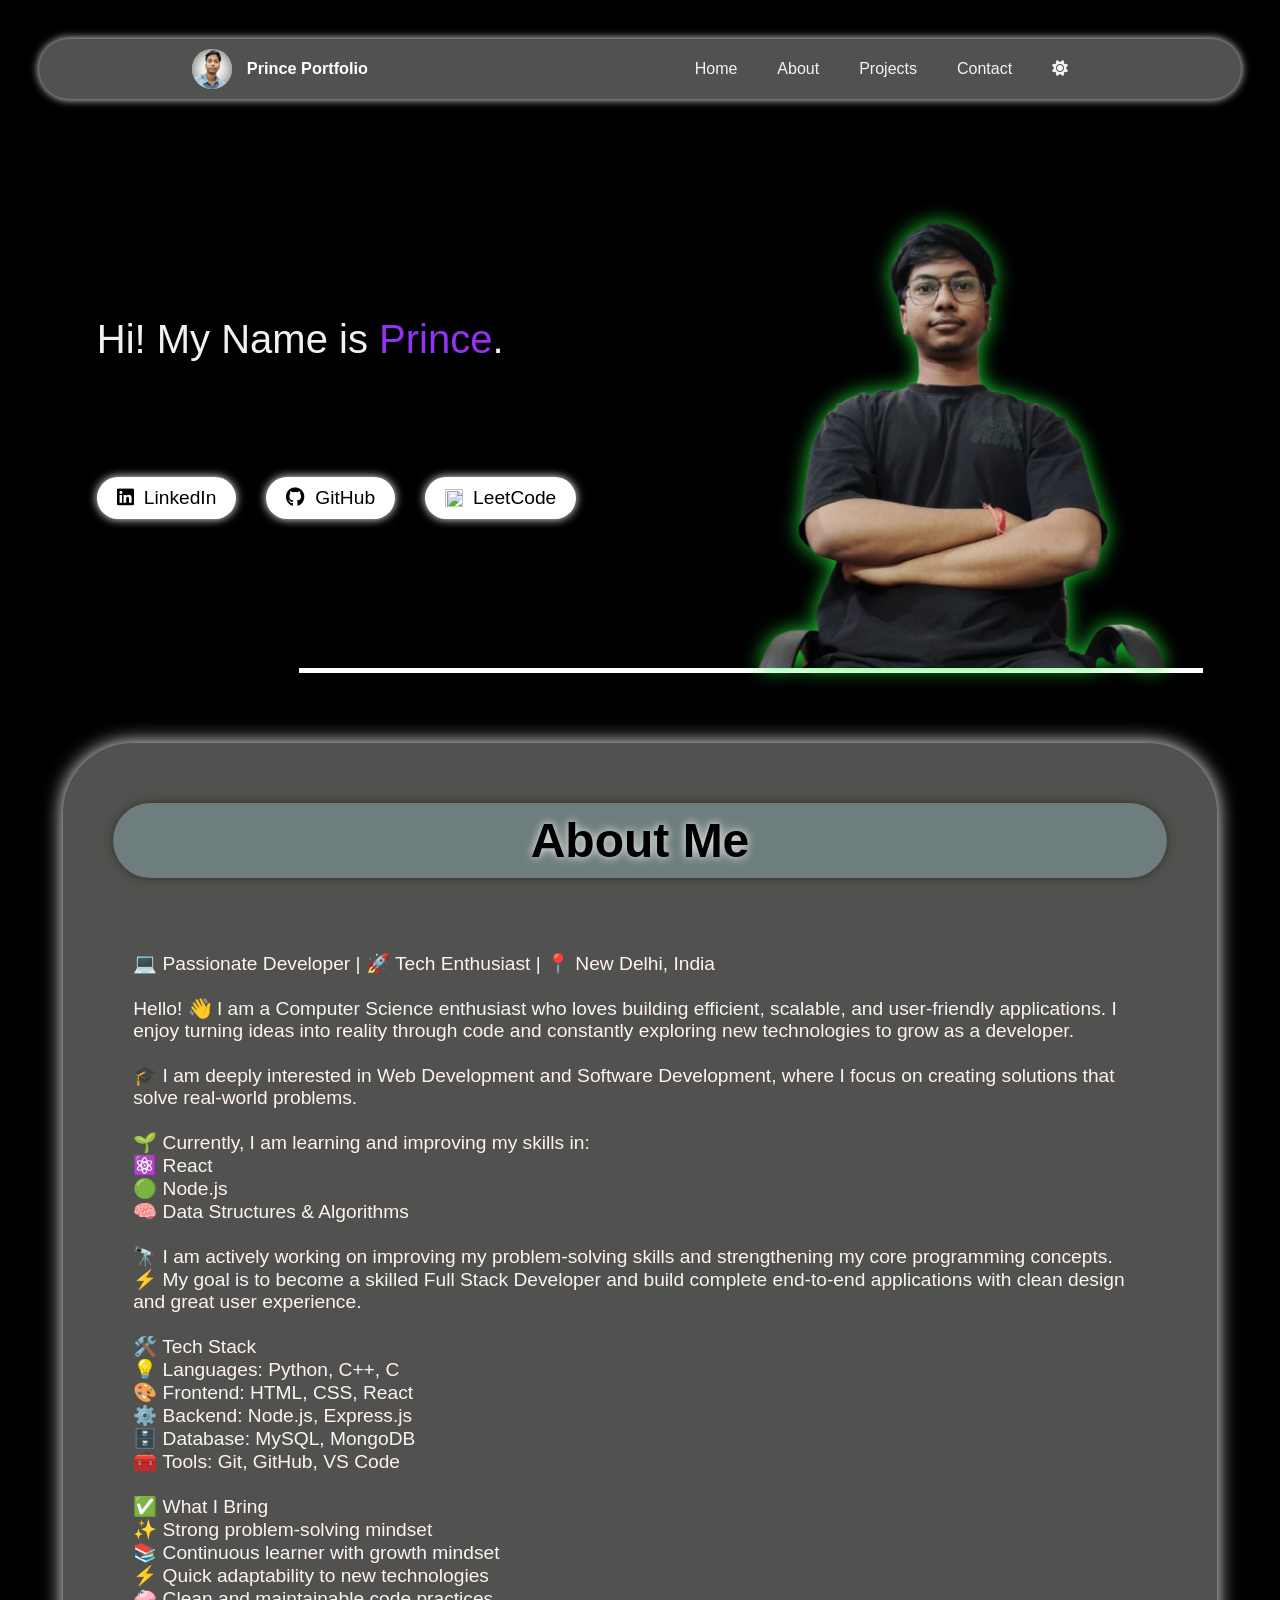
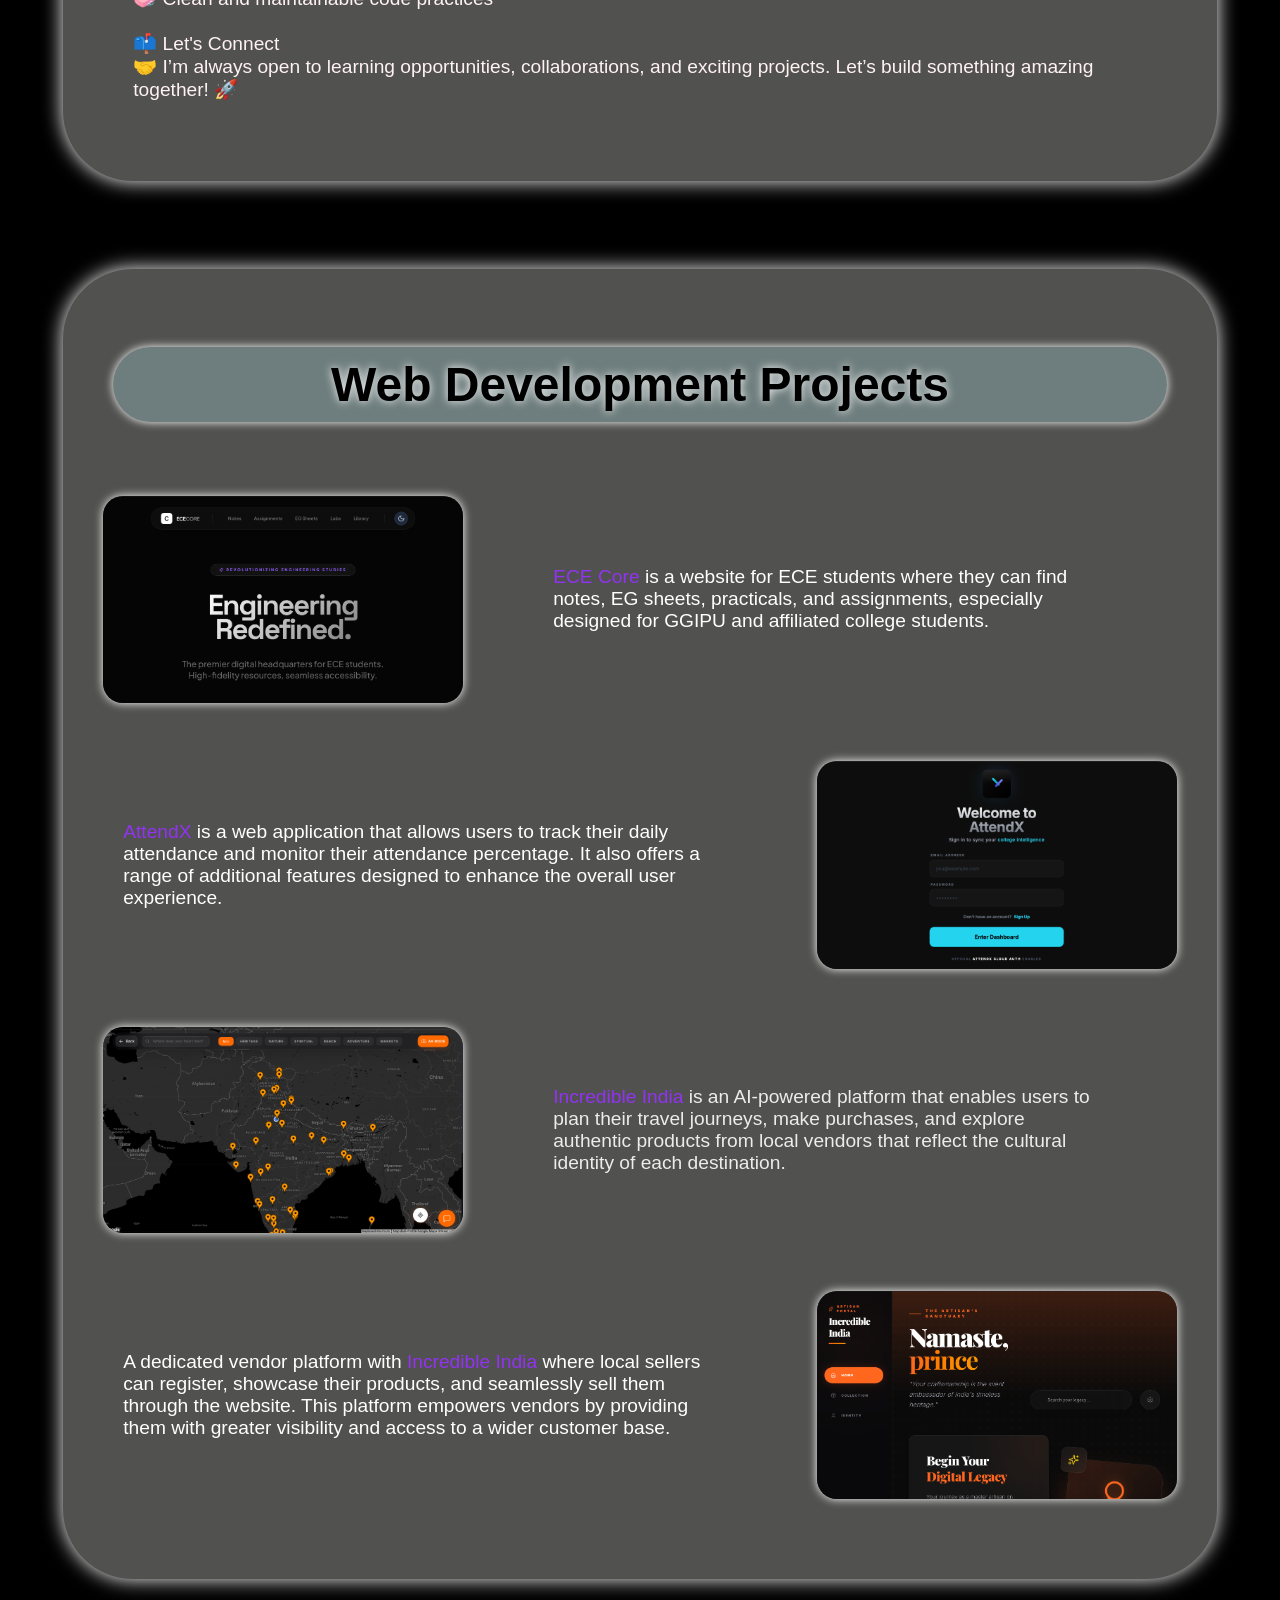
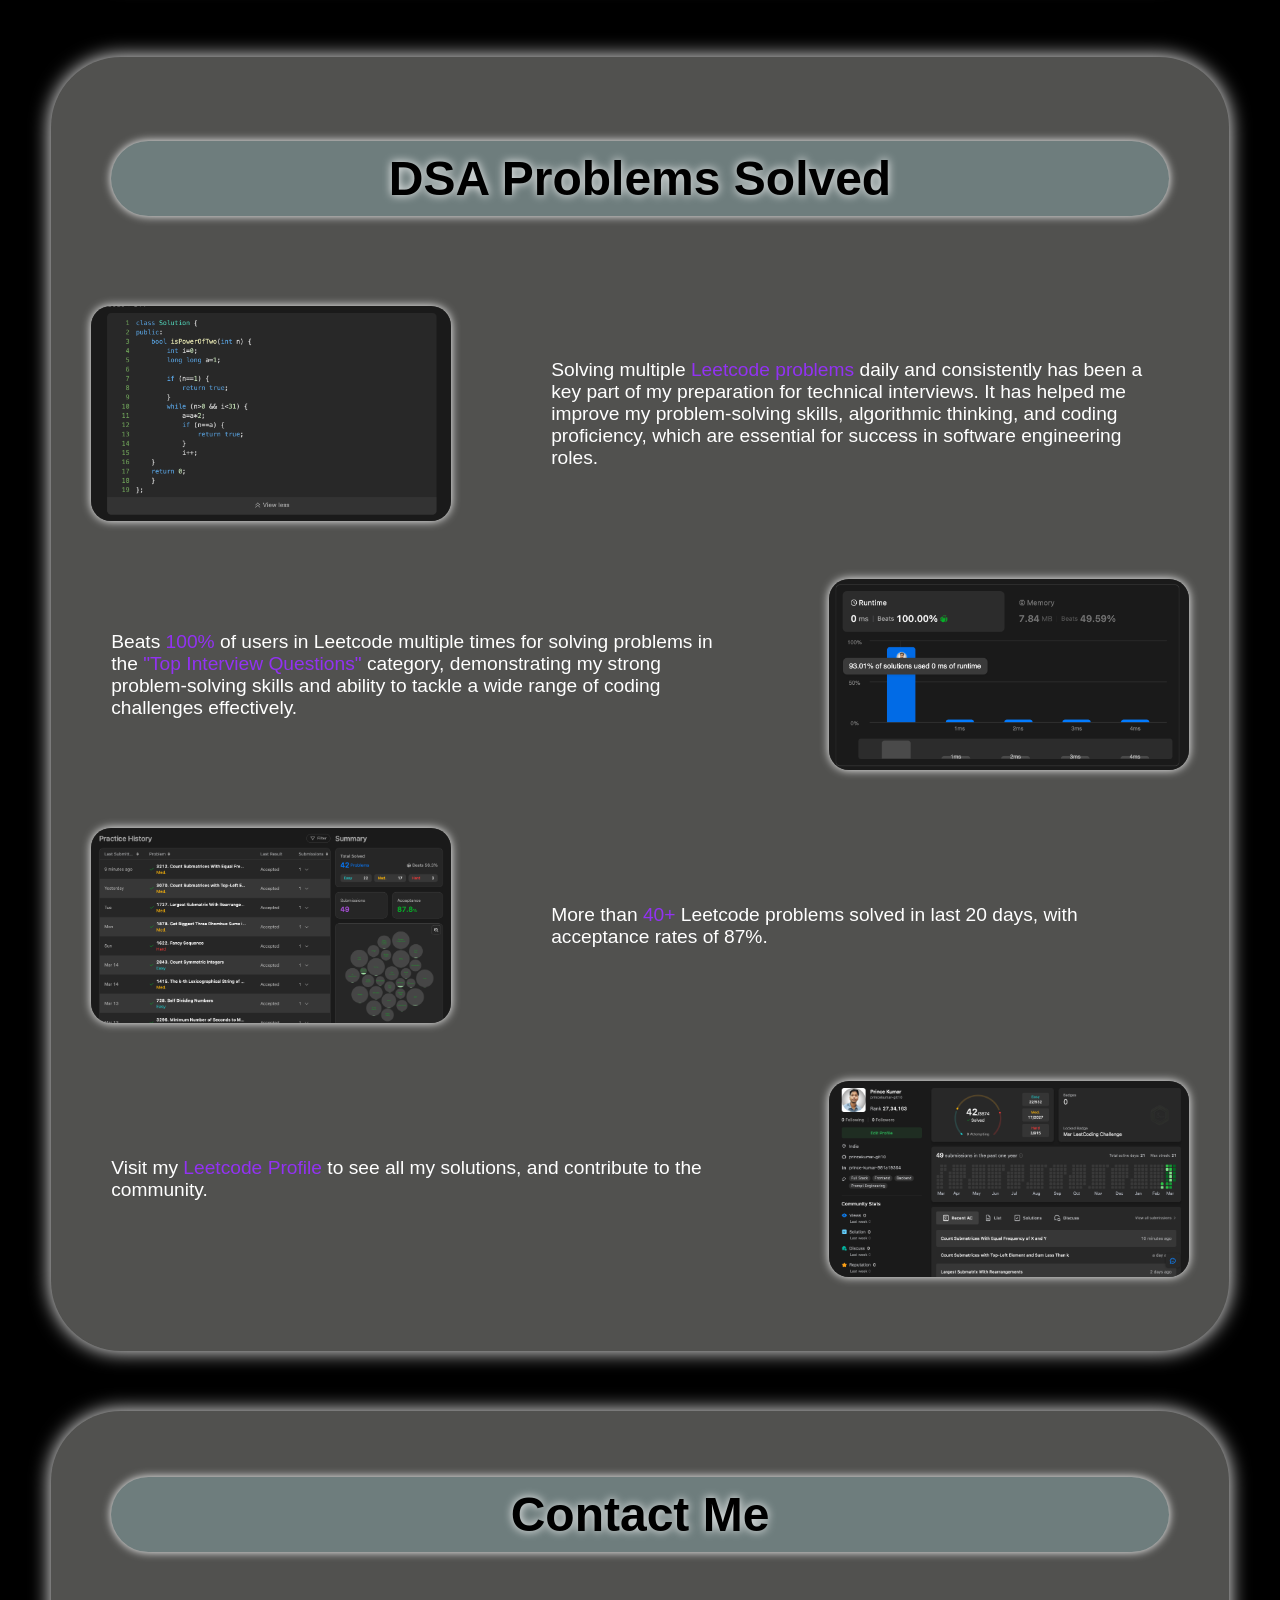
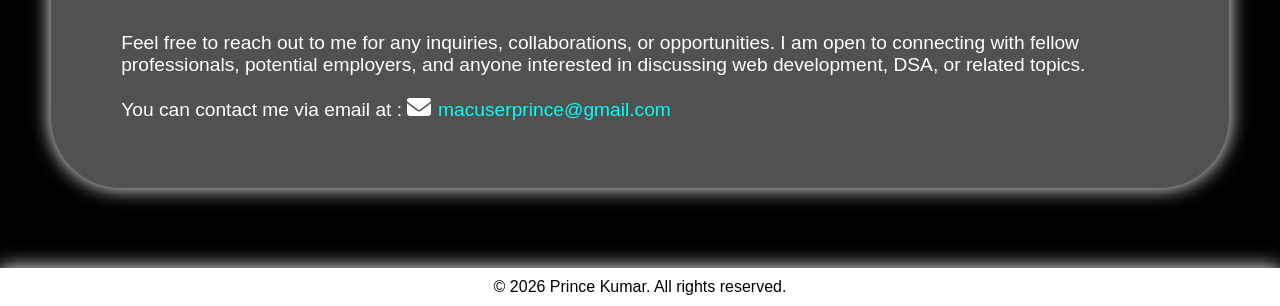
==== commit 63fc54d0: "image change" ====
--- a/index_dark.html
+++ b/index_dark.html
@@ -84,13 +84,14 @@
 
                 <!-- right section -->
 
-                <div class="rightsection">
-                    <img src="images/new_profile-removebg-preview.png" alt="prince">
+                <div class="image-wrapper">
+                    <img src="images/new_profile-removebg-preview.png" alt="prince" class="hero-image">
+                    <div class="bottom-line"></div>
                 </div>
             </section>
     </section>
 
-    <hr>
+    <!-- <hr> -->
 
     <!-- about me section -->
 
--- a/style_dark.css
+++ b/style_dark.css
@@ -41,10 +41,10 @@
         border: 1px solid rgba(255, 255, 255, 0.3);
 
         height: 30px;
-        
+
         box-shadow: 0 8px 30px rgba(0, 0, 0, 0.2);
-        justify-content:center;
-        
+        justify-content: center;
+
         border-top-left-radius: 70px;
         border-top-right-radius: 70px;
         border-bottom-left-radius: 70px;
@@ -68,8 +68,8 @@
 
     body {
         background-color: black;
-    color: white;
-    font-family: 'Google Sans', sans-serif;
+        color: white;
+        font-family: 'Google Sans', sans-serif;
     }
 
     nav {
@@ -81,7 +81,7 @@
         overflow: hidden;
         border-radius: 30px;
         margin: 3.01%;
-         box-shadow: #fffffc 0px 0px 10px;
+        box-shadow: #fffffc 0px 0px 10px;
     }
 
     nav ul {
@@ -105,7 +105,7 @@
         height: 40px;
         border-radius: 50%;
         margin-top: 4px;
-        
+
     }
 
     nav ul li a:hover {
@@ -221,7 +221,7 @@
         border-radius: 50px;
         font-size: 1rem;
         cursor: pointer;
-         box-shadow: #ffffff 0px 0px 10px;
+        box-shadow: #ffffff 0px 0px 10px;
         margin-top: 50px;
         text-decoration: none;
         display: flex;
@@ -279,7 +279,7 @@
         font-size: 2rem;
         margin: 0px 30px;
         text-shadow: #ffffff 0px 0px 10px;
-         box-shadow: white 0px 0px 10px;
+        box-shadow: white 0px 0px 10px;
         background-color: rgb(110, 125, 125);
 
         border-radius: 80px;
@@ -525,7 +525,7 @@
         margin: 50px 10px;
         text-align: left;
         font-size: 1.2rem;
-        
+
         color: rgb(255, 255, 255);
         /* justify-content: space-around; */
     }
@@ -642,7 +642,7 @@
     }
 
     .bottom-navbar a {
-       color: #ffffff;
+        color: #ffffff;
         font-size: 18px;
         padding: 10px;
         border-radius: 50%;
@@ -717,7 +717,7 @@
         font-size: 2.5rem;
         margin: 80px 60px;
         text-shadow: #ffffff 0px 0px 10px;
-    box-shadow: #ffffff 0px 0px 10px;
+        box-shadow: #ffffff 0px 0px 10px;
         background-color: rgb(110, 125, 125);
 
         border-radius: 80px;
@@ -738,7 +738,7 @@
         margin: 10px 30px;
         text-align: left;
         font-size: 1.2rem;
-         color: rgb(255, 255, 255);
+        color: rgb(255, 255, 255);
         /* justify-content: space-around; */
     }
 
@@ -787,709 +787,723 @@
     }
 
 
-* {
-    margin: 0;
-    padding: 0;
-}
-
-html {
-    scroll-behavior: smooth;
-}
-
-body {
-    background-color: black;
-    color: white;
-    font-family: 'Google Sans', sans-serif;
-}
-
-nav {
-    display: flex;
-    justify-content: space-around;
-    align-items: center;
-    height: 60px;
-    background-color: #51514f;
-    overflow: hidden;
-    border-radius: 30px;
-    margin: 3.01%;
-    box-shadow: #fffffc 0px 0px 10px;
-}
-
-nav ul {
-    display: flex;
-    list-style: none;
-}
-
-nav ul li {
-    margin: 0px 20px;
-}
-
-nav ul li a {
-    text-decoration: none;
-
-    /* margin: 0 15px; */
-    color: rgb(247, 243, 243);
-    font-weight: 500;
-
-}
-
-.left img {
-    width: 40px;
-    height: 40px;
-    border-radius: 50%;
-    margin-top: 4px;
-}
-
-nav ul li a:hover {
-    color: #938f97;
-    /* font-size: 1.02rem;
+    * {
+        margin: 0;
+        padding: 0;
+    }
+
+    html {
+        scroll-behavior: smooth;
+    }
+
+    body {
+        background-color: black;
+        color: white;
+        font-family: 'Google Sans', sans-serif;
+    }
+
+    nav {
+        display: flex;
+        justify-content: space-around;
+        align-items: center;
+        height: 60px;
+        background-color: #51514f;
+        overflow: hidden;
+        border-radius: 30px;
+        margin: 3.01%;
+        box-shadow: #fffffc 0px 0px 10px;
+    }
+
+    nav ul {
+        display: flex;
+        list-style: none;
+    }
+
+    nav ul li {
+        margin: 0px 20px;
+    }
+
+    nav ul li a {
+        text-decoration: none;
+
+        /* margin: 0 15px; */
+        color: rgb(247, 243, 243);
+        font-weight: 500;
+
+    }
+
+    .left img {
+        width: 40px;
+        height: 40px;
+        border-radius: 50%;
+        margin-top: 4px;
+    }
+
+    nav ul li a:hover {
+        color: #938f97;
+        /* font-size: 1.02rem;
     transition: 0.3s; */
 
-}
-
-div.left {
-    color: rgb(255, 255, 255);
-    font-size: 0.87rem;
-    display: flex;
-    align-items: center;
-    gap: 15px;
-}
-
-
-
-#about {
-    max-width: 87vw;
-    margin: auto;
-    background-color: #51514f;
-
-    border-top-left-radius: 70px;
-    border-top-right-radius: 70px;
-    border-bottom-left-radius: 70px;
-    border-bottom-right-radius: 70px;
-    padding: 60px 20px;
-    margin-top: 70px;
-    box-shadow: #ffffff 0px 0px 20px;
-}
-
-#about h1 {
-    color: rgb(0, 0, 0);
-    font-size: 3rem;
-    margin: 0px 30px;
-    text-shadow: #ffffff 0px 0px 10px;
-    box-shadow: #313129 0px 0px 10px;
-    background-color: rgb(110, 125, 125);
-
-    border-radius: 80px;
-    padding: 10px;
-    text-align: center;
-}
-
-#about p {
-    margin: 20px 50px;
-    text-align: left;
-    font-size: 1.2rem;
-    color: rgb(255, 255, 255);
-    /* justify-content: space-around; */
-}
-
-#about #text {
-    font-size: 1.2rem;
-    color: rgb(255, 242, 242);
-    margin: 20px 50px;
-}
-
-
-.first {
-    color: rgb(245, 240, 240);
-    /* width: 100%; */
-    display: flex;
-    justify-content: space-around;
-    align-items: center;
-    margin: 5vw 6vw;
-}
-
-.first .button1 {
-    display: flex;
-    gap: 30px;
-}
-
-.first .button1 a:hover {
-    background-color: #51514f;
-    color: white;
-    transition: 0.3s;
-    transform: scale(1.1);
-}
-
-.first .button1 a {
-    background-color: #ffffff;
-    color: black;
-    border: none;
-    padding: 10px 20px;
-    border-radius: 50px;
-    font-size: 1.2rem;
-    cursor: pointer;
-    box-shadow: #ffffff 0px 0px 10px;
-    margin-top: 70px;
-    text-decoration: none;
-    display: flex;
-    align-items: center;
-    gap: 10px;
-}
-
-
-div.leftsection {
-    /* background-color: rgb(255, 0, 0); */
-    width: 50%;
-    font-size: 2.5rem;
-    margin-left: 20px;
-    /* padding: 90px; */
-
-}
-
-div.rightsection {
-    width: 50%;
-}
-
-.rightsection img {
-    width: 91%;
-    margin-left: 90px;
-    filter: drop-shadow(0 0 10px rgba(255, 255, 255, 0.8));
-    margin-bottom: -58px;
-}
-
-hr {
-    background-color: #ffffff;
-    height: 4px;
-    width: 90%;
-    border: none;
-    margin: 0px auto;
-
-}
-
-.second {
-    max-width: 87vw;
-    margin: auto;
-    background-color: #51514f;
-
-    border-top-left-radius: 70px;
-    border-top-right-radius: 70px;
-    border-bottom-left-radius: 70px;
-    border-bottom-right-radius: 70px;
-    padding: 60px 20px;
-    margin-top: 70px;
-    box-shadow: #ffffff 0px 0px 20px;
-}
-
-.second h1 {
-    color: rgb(0, 0, 0);
-    font-size: 3rem;
-    margin: 0px 30px;
-    text-shadow: #ffffff 0px 0px 10px;
-    box-shadow: white 0px 0px 10px;
-    background-color: rgb(110, 125, 125);
-
-    border-radius: 80px;
-    padding: 10px;
-    text-align: center;
-}
-
-.second .vertical-1 {
-    display: flex;
-    /* flex-direction: column; */
-    align-items: center;
-    margin: 10px 10px;
-    /* width: 300px; */
-    height: auto;
-
-}
-
-.second .vertical-1 .vertical-text {
-    margin: 0px 80px;
-    text-align: left;
-    font-size: 1.2rem;
-    color: rgb(255, 255, 255);
-    /* justify-content: space-around; */
-}
-
-
-.second img.image-top-1 {
-    display: flex;
-    flex-direction: column;
-    align-items: center;
-    margin: 10px 10px;
-    width: 360px;
-    height: auto;
-    border-radius: 20px;
-    box-shadow: #ffffff 0px 0px 10px;
-}
-
-.second .vertical-2 {
-    display: flex;
-    /* flex-direction: column; */
-    align-items: center;
-    margin: 10px 10px;
-    /* width: 300px; */
-    height: auto;
-    gap: 50px;
-
-}
-
-.second .vertical-2 .vertical-text {
-    margin: 0px 30px;
-    text-align: left;
-    font-size: 1.2rem;
-    color: rgb(255, 255, 255);
-    /* justify-content: space-around; */
-}
-
-
-.second img.image-top-2 {
-    display: flex;
-    flex-direction: column;
-    align-items: center;
-    margin: 10px 10px;
-    width: 360px;
-    height: auto;
-    border-radius: 20px;
-    box-shadow: #ffffff 0px 0px 10px;
-}
-
-.second .vertical-3 {
-    display: flex;
-    /* flex-direction: column; */
-    align-items: center;
-    margin: 10px 10px;
-    /* width: 300px; */
-    height: auto;
-
-}
-
-.second .vertical-3 .vertical-text {
-    margin: 0px 80px;
-    text-align: left;
-    font-size: 1.2rem;
-    color: rgb(236, 236, 236);
-    /* justify-content: space-around; */
-}
-
-
-.second img.image-top-3 {
-    display: flex;
-    flex-direction: column;
-    align-items: center;
-    margin: 10px 10px;
-    width: 360px;
-    height: auto;
-    border-radius: 20px;
-    box-shadow: #ffffff 0px 0px 10px;
-}
-
-.second .vertical-4 {
-    display: flex;
-    /* flex-direction: column; */
-    align-items: center;
-    margin: 10px 10px;
-    /* width: 300px; */
-    height: auto;
-    gap: 50px;
-}
-
-.second .vertical-4 .vertical-text {
-    margin: 0px 30px;
-    text-align: left;
-    font-size: 1.2rem;
-    color: rgb(255, 255, 255);
-    /* justify-content: space-around; */
-}
-
-
-.second img.image-top-4 {
-    display: flex;
-    flex-direction: column;
-    align-items: center;
-    margin: 10px 10px;
-    width: 360px;
-    height: auto;
-    border-radius: 20px;
-    box-shadow: #ffffff 0px 0px 10px;
-}
-
-.second img.image-top-1:hover {
-    box-shadow: #9232f2 0px 0px 20px;
-    transition: 0.3s;
-    transform: scale(1.1)
-}
-
-.second img.image-top-2:hover {
-    box-shadow: #9232f2 0px 0px 20px;
-    transition: 0.3s;
-    transform: scale(1.1)
-}
-
-.second img.image-top-3:hover {
-    box-shadow: #9232f2 0px 0px 20px;
-    transition: 0.3s;
-    transform: scale(1.1)
-}
-
-.second img.image-top-4:hover {
-    box-shadow: #9232f2 0px 0px 20px;
-    transition: 0.3s;
-    transform: scale(1.1)
-}
-
-.third {
-    max-width: 92vw;
-    margin: auto;
-    background-color: #51514f;
-
-    border-top-left-radius: 70px;
-    border-top-right-radius: 70px;
-    border-bottom-left-radius: 70px;
-    border-bottom-right-radius: 70px;
-
-    margin-top: 60px;
-    box-shadow: #ffffff 0px 0px 20px;
-}
-
-.third h1 {
-    color: rgb(0, 0, 0);
-    font-size: 3rem;
-    margin: 80px 60px;
-    text-shadow: #ffffff 0px 0px 10px;
-    box-shadow: #ffffff 0px 0px 10px;
-    background-color: rgb(110, 125, 125);
-
-    border-radius: 80px;
-    padding: 10px;
-    text-align: center;
-    margin-top: 30px;
-}
-
-.third .vertical-1 {
-    display: flex;
-    /* flex-direction: column; */
-    align-items: center;
-    margin: 10px 10px;
-    /* width: 300px; */
-    height: auto;
-
-}
-
-.third .vertical-1 .vertical-text {
-    margin: 0px 70px;
-    text-align: left;
-    font-size: 1.2rem;
-    color: rgb(255, 255, 255);
-    /* justify-content: space-around; */
-}
-
-
-.third img.image-top-1 {
-    display: flex;
-    /* flex-direction: column; */
-    align-items: center;
-    margin: 10px 30px;
-    width: 360px;
-    height: auto;
-    border-radius: 20px;
-    box-shadow: #ffffff 0px 0px 10px;
-}
-
-.third .vertical-2 {
-    display: flex;
-    /* flex-direction: column; */
-    align-items: center;
-    margin: 10px 10px;
-    /* width: 300px; */
-    height: auto;
-    gap: 30px;
-}
-
-.third .vertical-2 .vertical-text {
-    margin: 0px 50px;
-    text-align: left;
-    font-size: 1.2rem;
-    color: rgb(255, 255, 255);
-    /* justify-content: space-around; */
-}
-
-
-.third img.image-top-2 {
-    display: flex;
-    flex-direction: column;
-    align-items: center;
-    margin: 10px 30px;
-    width: 360px;
-    height: auto;
-    border-radius: 20px;
-    box-shadow: #ffffff 0px 0px 10px;
-}
-
-.third .vertical-3 {
-    display: flex;
-    /* flex-direction: column; */
-    align-items: center;
-    margin: 10px 10px;
-    /* width: 300px; */
-    height: auto;
-
-}
-
-.third .vertical-3 .vertical-text {
-    margin: 0px 70px;
-    text-align: left;
-    font-size: 1.2rem;
-    color: rgb(255, 255, 255);
-    /* justify-content: space-around; */
-}
-
-
-.third img.image-top-3 {
-    display: flex;
-    flex-direction: column;
-    align-items: center;
-    margin: 10px 30px;
-    width: 360px;
-    height: auto;
-    border-radius: 20px;
-    box-shadow: #ffffff 0px 0px 10px;
-}
-
-.third .vertical-4 {
-    display: flex;
-    /* flex-direction: column; */
-    align-items: center;
-    margin: 10px 10px;
-    /* width: 300px; */
-    height: auto;
-
-}
-
-.third .vertical-4 .vertical-text {
-    margin: 0px 50px;
-    text-align: left;
-    font-size: 1.2rem;
-    color: rgb(255, 255, 255);
-    /* justify-content: space-around; */
-}
-
-
-.third img.image-top-4 {
-    display: flex;
-    flex-direction: column;
-    align-items: center;
-    margin: 10px 30px;
-    width: 360px;
-    height: auto;
-    border-radius: 20px;
-    box-shadow: #ffffff 0px 0px 10px;
-}
-
-.third img.image-top-1:hover {
-    box-shadow: #9232f2 0px 0px 20px;
-    transition: 0.3s;
-    transform: scale(1.1)
-}
-
-.third img.image-top-2:hover {
-    box-shadow: #9232f2 0px 0px 20px;
-    transition: 0.3s;
-    transform: scale(1.1)
-}
-
-.third img.image-top-3:hover {
-    box-shadow: #9232f2 0px 0px 20px;
-    transition: 0.3s;
-    transform: scale(1.1)
-}
-
-.third img.image-top-4:hover {
-    box-shadow: #9232f2 0px 0px 20px;
-    transition: 0.3s;
-    transform: scale(1.1)
-}
-
-.first .button2 {
-    display: flex;
-    gap: 30px;
-    flex-wrap: wrap;
-}
-
-.first .button2 a:hover {
-    background-color: #51514f;
-    color: white;
-    transition: 0.3s;
-    transform: scale(1.1);
-}
-
-.first .button2 a {
-    background-color: #ffffff;
-    color: black;
-    border: none;
-    padding: 10px 20px;
-    border-radius: 50px;
-    font-size: 1.2rem;
-    cursor: pointer;
-    box-shadow: #ffffff 0px 0px 10px;
-    margin-top: 70px;
-    text-decoration: none;
-    display: flex;
-    align-items: center;
-    gap: 10px;
-}
-
-.icon {
-    width: 18px;
-    height: 18px;
-}
-
-.footer {
-    background-color: #ffffff;
-    color: black;
-    text-align: center;
-    padding: 10px 0;
-    margin-top: 80px;
-    /* border-radius: 20px; */
-    box-shadow: #ffffff 0px 0px 20px;
-}
-
-
-
-
-.bottom-navbar {
-    position: fixed;
-    bottom: 35px;
-    left: 80%;
-    transform: translateX(-50%) translateY(20px);
-
-    background: rgba(255, 255, 255, 0.12);
-    backdrop-filter: blur(12px);
-    -webkit-backdrop-filter: blur(6px);
-
-    padding: 7px 25px;
-    border-radius: 50px;
-
-    display: flex;
-    gap: 25px;
-
-    box-shadow: 0 8px 30px rgba(0, 0, 0, 0.2);
-
-    opacity: 1;
-    /* pointer-events: none; */
-    transition: all 0.4s ease;
-}
-
-.bottom-navbar.show {
-    opacity: 1;
-    transform: translateX(-50%) translateY(0);
-    pointer-events: auto;
-}
-
-.bottom-navbar a {
-    color: #ffffff;
-    font-size: 18px;
-    padding: 10px;
-    border-radius: 50%;
-    transition: 0.3s;
-}
-
-/* Hover effect */
-.bottom-navbar a:hover {
-    background: rgba(146, 50, 242, 0.2);
-    color: #0e0e0f;
-}
-
-/* Active link */
-.bottom-navbar a.active {
-    background: #3f3f40;
-    color: white;
-}
-
-
-.bottom-navbar .nav-link-1 {
-    color: #ffffff;
-    font-size: 18px;
-    padding: 10px;
-    border-radius: 50%;
-    transition: 0.3s;
-}
-
-
-#home {
-    scroll-margin-top: 80px;
-    /* adjust based on navbar height */
-}
-
-
-#bottomNavbar {
-    opacity: 0;
-}
-
-#bottomNavbar.show {
-    opacity: 1;
-}
-
-#bottomNavbar {
-    background: rgba(255, 255, 255, 0.2);
-    backdrop-filter: blur(10px);
-    border: 1px solid rgba(255, 255, 255, 0.3);
-}
-
-
-.fourth {
-    max-width: 92vw;
-    margin: auto;
-    background-color: #51514f;
-
-    border-top-left-radius: 70px;
-    border-top-right-radius: 70px;
-    border-bottom-left-radius: 70px;
-    border-bottom-right-radius: 70px;
-
-    margin-top: 60px;
-    box-shadow: #ffffff 0px 0px 20px;
-}
-
-.fourth h1 {
-    color: rgb(0, 0, 0);
-    font-size: 3rem;
-    margin: 80px 60px;
-    text-shadow: #ffffff 0px 0px 10px;
-    box-shadow: #ffffff 0px 0px 10px;
-    background-color: rgb(110, 125, 125);
-
-    border-radius: 80px;
-    padding: 10px;
-    text-align: center;
-    margin-top: 30px;
-}
-
-.fourth .vertical-1 .vertical-text {
-    margin: 0px 70px;
-    text-align: left;
-    font-size: 1.2rem;
-    color: rgb(255, 255, 255);
-    /* justify-content: space-around; */
-}
-
-.fourth .vertical-2 .vertical-text {
-    margin: 0px 70px;
-    text-align: left;
-    font-size: 1.2rem;
-    color: rgb(255, 255, 255);
-    /* justify-content: space-around; */
-}
-
-.buttonforcontact {
-    list-style: none;
-    text-decoration: none;
-}
-
-.nav-link-contact {
-    color: #ffffff;
-    font-size: 1.5rem;
-
-    transition: 0.3s;
-    text-decoration: none;
-}
+    }
+
+    div.left {
+        color: rgb(255, 255, 255);
+        font-size: 0.87rem;
+        display: flex;
+        align-items: center;
+        gap: 15px;
+    }
+
+
+
+    #about {
+        max-width: 87vw;
+        margin: auto;
+        background-color: #51514f;
+
+        border-top-left-radius: 70px;
+        border-top-right-radius: 70px;
+        border-bottom-left-radius: 70px;
+        border-bottom-right-radius: 70px;
+        padding: 60px 20px;
+        margin-top: 70px;
+        box-shadow: #ffffff 0px 0px 20px;
+    }
+
+    #about h1 {
+        color: rgb(0, 0, 0);
+        font-size: 3rem;
+        margin: 0px 30px;
+        text-shadow: #ffffff 0px 0px 10px;
+        box-shadow: #313129 0px 0px 10px;
+        background-color: rgb(110, 125, 125);
+
+        border-radius: 80px;
+        padding: 10px;
+        text-align: center;
+    }
+
+    #about p {
+        margin: 20px 50px;
+        text-align: left;
+        font-size: 1.2rem;
+        color: rgb(255, 255, 255);
+        /* justify-content: space-around; */
+    }
+
+    #about #text {
+        font-size: 1.2rem;
+        color: rgb(255, 242, 242);
+        margin: 20px 50px;
+    }
+
+
+    .first {
+        color: rgb(245, 240, 240);
+        /* width: 100%; */
+        display: flex;
+        justify-content: space-around;
+        align-items: center;
+        margin: 5vw 6vw;
+    }
+
+    .first .button1 {
+        display: flex;
+        gap: 30px;
+    }
+
+    .first .button1 a:hover {
+        background-color: #51514f;
+        color: white;
+        transition: 0.3s;
+        transform: scale(1.1);
+    }
+
+    .first .button1 a {
+        background-color: #ffffff;
+        color: black;
+        border: none;
+        padding: 10px 20px;
+        border-radius: 50px;
+        font-size: 1.2rem;
+        cursor: pointer;
+        box-shadow: #ffffff 0px 0px 10px;
+        margin-top: 70px;
+        text-decoration: none;
+        display: flex;
+        align-items: center;
+        gap: 10px;
+    }
+
+
+    div.leftsection {
+        /* background-color: rgb(255, 0, 0); */
+        width: 50%;
+        font-size: 2.5rem;
+        margin-left: 20px;
+        /* padding: 90px; */
+
+    }
+
+    .image-wrapper {
+        position: relative;
+        display: inline-block;
+        margin-top: 20px;
+    }
+
+    .hero-image {
+        justify-content: center;
+        align-items: center;
+        display: block;
+        width: 88%;
+
+        margin-left: 80px;
+        margin-bottom: 5px;
+        height: auto;
+        filter: drop-shadow(0 0 10px rgba(35, 255, 64, 0.8));
+    }
+
+    .bottom-line {
+        justify-content: center;
+        align-items: center;
+        position: absolute;
+        bottom: 0;
+        right: 0;
+        height: 5px;
+
+        background-color: #ffffff;
+
+        z-index: -1;
+
+        width: 56.5rem;
+        border: none;
+    }
+
+    .second {
+        max-width: 87vw;
+        margin: auto;
+        background-color: #51514f;
+
+        border-top-left-radius: 70px;
+        border-top-right-radius: 70px;
+        border-bottom-left-radius: 70px;
+        border-bottom-right-radius: 70px;
+        padding: 60px 20px;
+        margin-top: 70px;
+        box-shadow: #ffffff 0px 0px 20px;
+    }
+
+    .second h1 {
+        color: rgb(0, 0, 0);
+        font-size: 3rem;
+        margin: 0px 30px;
+        text-shadow: #ffffff 0px 0px 10px;
+        box-shadow: white 0px 0px 10px;
+        background-color: rgb(110, 125, 125);
+
+        border-radius: 80px;
+        padding: 10px;
+        text-align: center;
+    }
+
+    .second .vertical-1 {
+        display: flex;
+        /* flex-direction: column; */
+        align-items: center;
+        margin: 10px 10px;
+        /* width: 300px; */
+        height: auto;
+
+    }
+
+    .second .vertical-1 .vertical-text {
+        margin: 0px 80px;
+        text-align: left;
+        font-size: 1.2rem;
+        color: rgb(255, 255, 255);
+        /* justify-content: space-around; */
+    }
+
+
+    .second img.image-top-1 {
+        display: flex;
+        flex-direction: column;
+        align-items: center;
+        margin: 10px 10px;
+        width: 360px;
+        height: auto;
+        border-radius: 20px;
+        box-shadow: #ffffff 0px 0px 10px;
+    }
+
+    .second .vertical-2 {
+        display: flex;
+        /* flex-direction: column; */
+        align-items: center;
+        margin: 10px 10px;
+        /* width: 300px; */
+        height: auto;
+        gap: 50px;
+
+    }
+
+    .second .vertical-2 .vertical-text {
+        margin: 0px 30px;
+        text-align: left;
+        font-size: 1.2rem;
+        color: rgb(255, 255, 255);
+        /* justify-content: space-around; */
+    }
+
+
+    .second img.image-top-2 {
+        display: flex;
+        flex-direction: column;
+        align-items: center;
+        margin: 10px 10px;
+        width: 360px;
+        height: auto;
+        border-radius: 20px;
+        box-shadow: #ffffff 0px 0px 10px;
+    }
+
+    .second .vertical-3 {
+        display: flex;
+        /* flex-direction: column; */
+        align-items: center;
+        margin: 10px 10px;
+        /* width: 300px; */
+        height: auto;
+
+    }
+
+    .second .vertical-3 .vertical-text {
+        margin: 0px 80px;
+        text-align: left;
+        font-size: 1.2rem;
+        color: rgb(236, 236, 236);
+        /* justify-content: space-around; */
+    }
+
+
+    .second img.image-top-3 {
+        display: flex;
+        flex-direction: column;
+        align-items: center;
+        margin: 10px 10px;
+        width: 360px;
+        height: auto;
+        border-radius: 20px;
+        box-shadow: #ffffff 0px 0px 10px;
+    }
+
+    .second .vertical-4 {
+        display: flex;
+        /* flex-direction: column; */
+        align-items: center;
+        margin: 10px 10px;
+        /* width: 300px; */
+        height: auto;
+        gap: 50px;
+    }
+
+    .second .vertical-4 .vertical-text {
+        margin: 0px 30px;
+        text-align: left;
+        font-size: 1.2rem;
+        color: rgb(255, 255, 255);
+        /* justify-content: space-around; */
+    }
+
+
+    .second img.image-top-4 {
+        display: flex;
+        flex-direction: column;
+        align-items: center;
+        margin: 10px 10px;
+        width: 360px;
+        height: auto;
+        border-radius: 20px;
+        box-shadow: #ffffff 0px 0px 10px;
+    }
+
+    .second img.image-top-1:hover {
+        box-shadow: #9232f2 0px 0px 20px;
+        transition: 0.3s;
+        transform: scale(1.1)
+    }
+
+    .second img.image-top-2:hover {
+        box-shadow: #9232f2 0px 0px 20px;
+        transition: 0.3s;
+        transform: scale(1.1)
+    }
+
+    .second img.image-top-3:hover {
+        box-shadow: #9232f2 0px 0px 20px;
+        transition: 0.3s;
+        transform: scale(1.1)
+    }
+
+    .second img.image-top-4:hover {
+        box-shadow: #9232f2 0px 0px 20px;
+        transition: 0.3s;
+        transform: scale(1.1)
+    }
+
+    .third {
+        max-width: 92vw;
+        margin: auto;
+        background-color: #51514f;
+
+        border-top-left-radius: 70px;
+        border-top-right-radius: 70px;
+        border-bottom-left-radius: 70px;
+        border-bottom-right-radius: 70px;
+
+        margin-top: 60px;
+        box-shadow: #ffffff 0px 0px 20px;
+    }
+
+    .third h1 {
+        color: rgb(0, 0, 0);
+        font-size: 3rem;
+        margin: 80px 60px;
+        text-shadow: #ffffff 0px 0px 10px;
+        box-shadow: #ffffff 0px 0px 10px;
+        background-color: rgb(110, 125, 125);
+
+        border-radius: 80px;
+        padding: 10px;
+        text-align: center;
+        margin-top: 30px;
+    }
+
+    .third .vertical-1 {
+        display: flex;
+        /* flex-direction: column; */
+        align-items: center;
+        margin: 10px 10px;
+        /* width: 300px; */
+        height: auto;
+
+    }
+
+    .third .vertical-1 .vertical-text {
+        margin: 0px 70px;
+        text-align: left;
+        font-size: 1.2rem;
+        color: rgb(255, 255, 255);
+        /* justify-content: space-around; */
+    }
+
+
+    .third img.image-top-1 {
+        display: flex;
+        /* flex-direction: column; */
+        align-items: center;
+        margin: 10px 30px;
+        width: 360px;
+        height: auto;
+        border-radius: 20px;
+        box-shadow: #ffffff 0px 0px 10px;
+    }
+
+    .third .vertical-2 {
+        display: flex;
+        /* flex-direction: column; */
+        align-items: center;
+        margin: 10px 10px;
+        /* width: 300px; */
+        height: auto;
+        gap: 30px;
+    }
+
+    .third .vertical-2 .vertical-text {
+        margin: 0px 50px;
+        text-align: left;
+        font-size: 1.2rem;
+        color: rgb(255, 255, 255);
+        /* justify-content: space-around; */
+    }
+
+
+    .third img.image-top-2 {
+        display: flex;
+        flex-direction: column;
+        align-items: center;
+        margin: 10px 30px;
+        width: 360px;
+        height: auto;
+        border-radius: 20px;
+        box-shadow: #ffffff 0px 0px 10px;
+    }
+
+    .third .vertical-3 {
+        display: flex;
+        /* flex-direction: column; */
+        align-items: center;
+        margin: 10px 10px;
+        /* width: 300px; */
+        height: auto;
+
+    }
+
+    .third .vertical-3 .vertical-text {
+        margin: 0px 70px;
+        text-align: left;
+        font-size: 1.2rem;
+        color: rgb(255, 255, 255);
+        /* justify-content: space-around; */
+    }
+
+
+    .third img.image-top-3 {
+        display: flex;
+        flex-direction: column;
+        align-items: center;
+        margin: 10px 30px;
+        width: 360px;
+        height: auto;
+        border-radius: 20px;
+        box-shadow: #ffffff 0px 0px 10px;
+    }
+
+    .third .vertical-4 {
+        display: flex;
+        /* flex-direction: column; */
+        align-items: center;
+        margin: 10px 10px;
+        /* width: 300px; */
+        height: auto;
+
+    }
+
+    .third .vertical-4 .vertical-text {
+        margin: 0px 50px;
+        text-align: left;
+        font-size: 1.2rem;
+        color: rgb(255, 255, 255);
+        /* justify-content: space-around; */
+    }
+
+
+    .third img.image-top-4 {
+        display: flex;
+        flex-direction: column;
+        align-items: center;
+        margin: 10px 30px;
+        width: 360px;
+        height: auto;
+        border-radius: 20px;
+        box-shadow: #ffffff 0px 0px 10px;
+    }
+
+    .third img.image-top-1:hover {
+        box-shadow: #9232f2 0px 0px 20px;
+        transition: 0.3s;
+        transform: scale(1.1)
+    }
+
+    .third img.image-top-2:hover {
+        box-shadow: #9232f2 0px 0px 20px;
+        transition: 0.3s;
+        transform: scale(1.1)
+    }
+
+    .third img.image-top-3:hover {
+        box-shadow: #9232f2 0px 0px 20px;
+        transition: 0.3s;
+        transform: scale(1.1)
+    }
+
+    .third img.image-top-4:hover {
+        box-shadow: #9232f2 0px 0px 20px;
+        transition: 0.3s;
+        transform: scale(1.1)
+    }
+
+    .first .button2 {
+        display: flex;
+        gap: 30px;
+        flex-wrap: wrap;
+    }
+
+    .first .button2 a:hover {
+        background-color: #51514f;
+        color: white;
+        transition: 0.3s;
+        transform: scale(1.1);
+    }
+
+    .first .button2 a {
+        background-color: #ffffff;
+        color: black;
+        border: none;
+        padding: 10px 20px;
+        border-radius: 50px;
+        font-size: 1.2rem;
+        cursor: pointer;
+        box-shadow: #ffffff 0px 0px 10px;
+        margin-top: 70px;
+        text-decoration: none;
+        display: flex;
+        align-items: center;
+        gap: 10px;
+    }
+
+    .icon {
+        width: 18px;
+        height: 18px;
+    }
+
+    .footer {
+        background-color: #ffffff;
+        color: black;
+        text-align: center;
+        padding: 10px 0;
+        margin-top: 80px;
+        /* border-radius: 20px; */
+        box-shadow: #ffffff 0px 0px 20px;
+    }
+
+
+
+
+    .bottom-navbar {
+        position: fixed;
+        bottom: 35px;
+        left: 80%;
+        transform: translateX(-50%) translateY(20px);
+
+        background: rgba(255, 255, 255, 0.12);
+        backdrop-filter: blur(12px);
+        -webkit-backdrop-filter: blur(6px);
+
+        padding: 7px 25px;
+        border-radius: 50px;
+
+        display: flex;
+        gap: 25px;
+
+        box-shadow: 0 8px 30px rgba(0, 0, 0, 0.2);
+
+        opacity: 1;
+        /* pointer-events: none; */
+        transition: all 0.4s ease;
+    }
+
+    .bottom-navbar.show {
+        opacity: 1;
+        transform: translateX(-50%) translateY(0);
+        pointer-events: auto;
+    }
+
+    .bottom-navbar a {
+        color: #ffffff;
+        font-size: 18px;
+        padding: 10px;
+        border-radius: 50%;
+        transition: 0.3s;
+    }
+
+    /* Hover effect */
+    .bottom-navbar a:hover {
+        background: rgba(146, 50, 242, 0.2);
+        color: #0e0e0f;
+    }
+
+    /* Active link */
+    .bottom-navbar a.active {
+        background: #3f3f40;
+        color: white;
+    }
+
+
+    .bottom-navbar .nav-link-1 {
+        color: #ffffff;
+        font-size: 18px;
+        padding: 10px;
+        border-radius: 50%;
+        transition: 0.3s;
+    }
+
+
+    #home {
+        scroll-margin-top: 80px;
+        /* adjust based on navbar height */
+    }
+
+
+    #bottomNavbar {
+        opacity: 0;
+    }
+
+    #bottomNavbar.show {
+        opacity: 1;
+    }
+
+    #bottomNavbar {
+        background: rgba(255, 255, 255, 0.2);
+        backdrop-filter: blur(10px);
+        border: 1px solid rgba(255, 255, 255, 0.3);
+    }
+
+
+    .fourth {
+        max-width: 92vw;
+        margin: auto;
+        background-color: #51514f;
+
+        border-top-left-radius: 70px;
+        border-top-right-radius: 70px;
+        border-bottom-left-radius: 70px;
+        border-bottom-right-radius: 70px;
+
+        margin-top: 60px;
+        box-shadow: #ffffff 0px 0px 20px;
+    }
+
+    .fourth h1 {
+        color: rgb(0, 0, 0);
+        font-size: 3rem;
+        margin: 80px 60px;
+        text-shadow: #ffffff 0px 0px 10px;
+        box-shadow: #ffffff 0px 0px 10px;
+        background-color: rgb(110, 125, 125);
+
+        border-radius: 80px;
+        padding: 10px;
+        text-align: center;
+        margin-top: 30px;
+    }
+
+    .fourth .vertical-1 .vertical-text {
+        margin: 0px 70px;
+        text-align: left;
+        font-size: 1.2rem;
+        color: rgb(255, 255, 255);
+        /* justify-content: space-around; */
+    }
+
+    .fourth .vertical-2 .vertical-text {
+        margin: 0px 70px;
+        text-align: left;
+        font-size: 1.2rem;
+        color: rgb(255, 255, 255);
+        /* justify-content: space-around; */
+    }
+
+    .buttonforcontact {
+        list-style: none;
+        text-decoration: none;
+    }
+
+    .nav-link-contact {
+        color: #ffffff;
+        font-size: 1.5rem;
+
+        transition: 0.3s;
+        text-decoration: none;
+    }
 }
